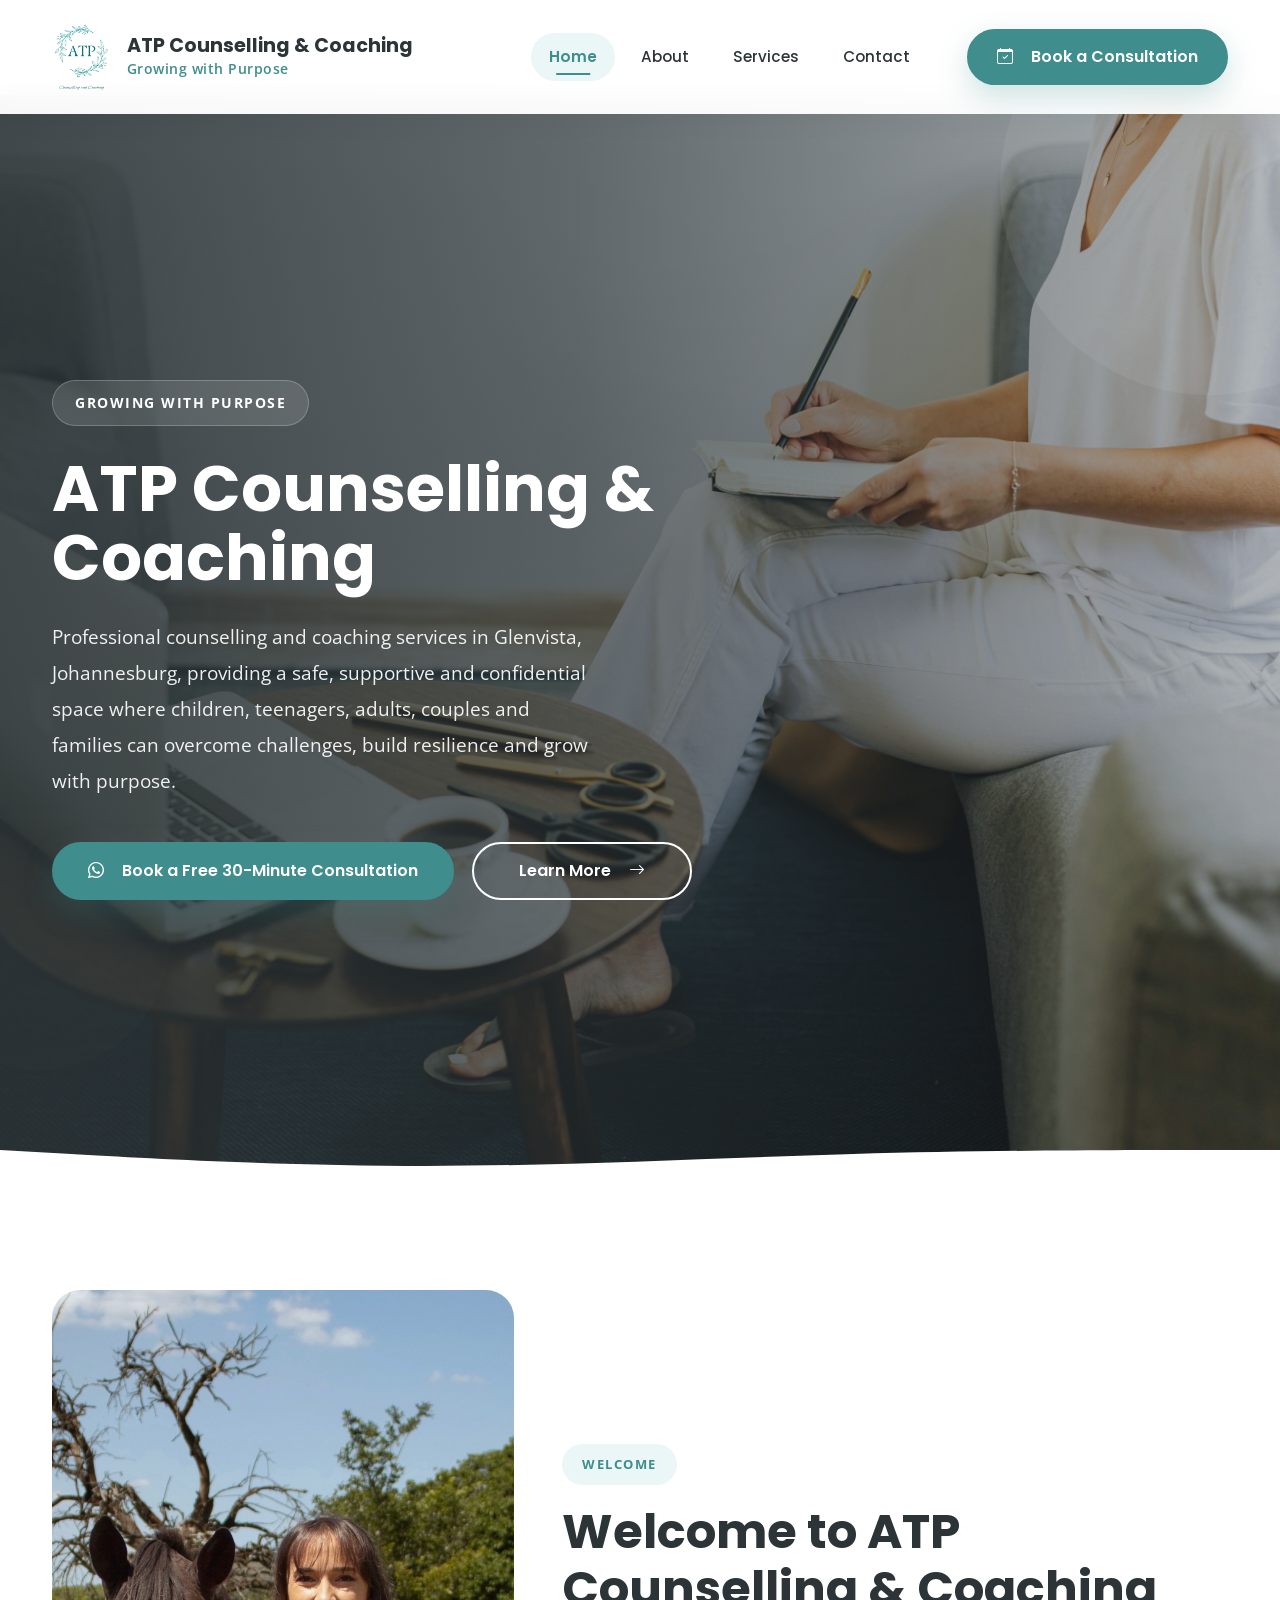
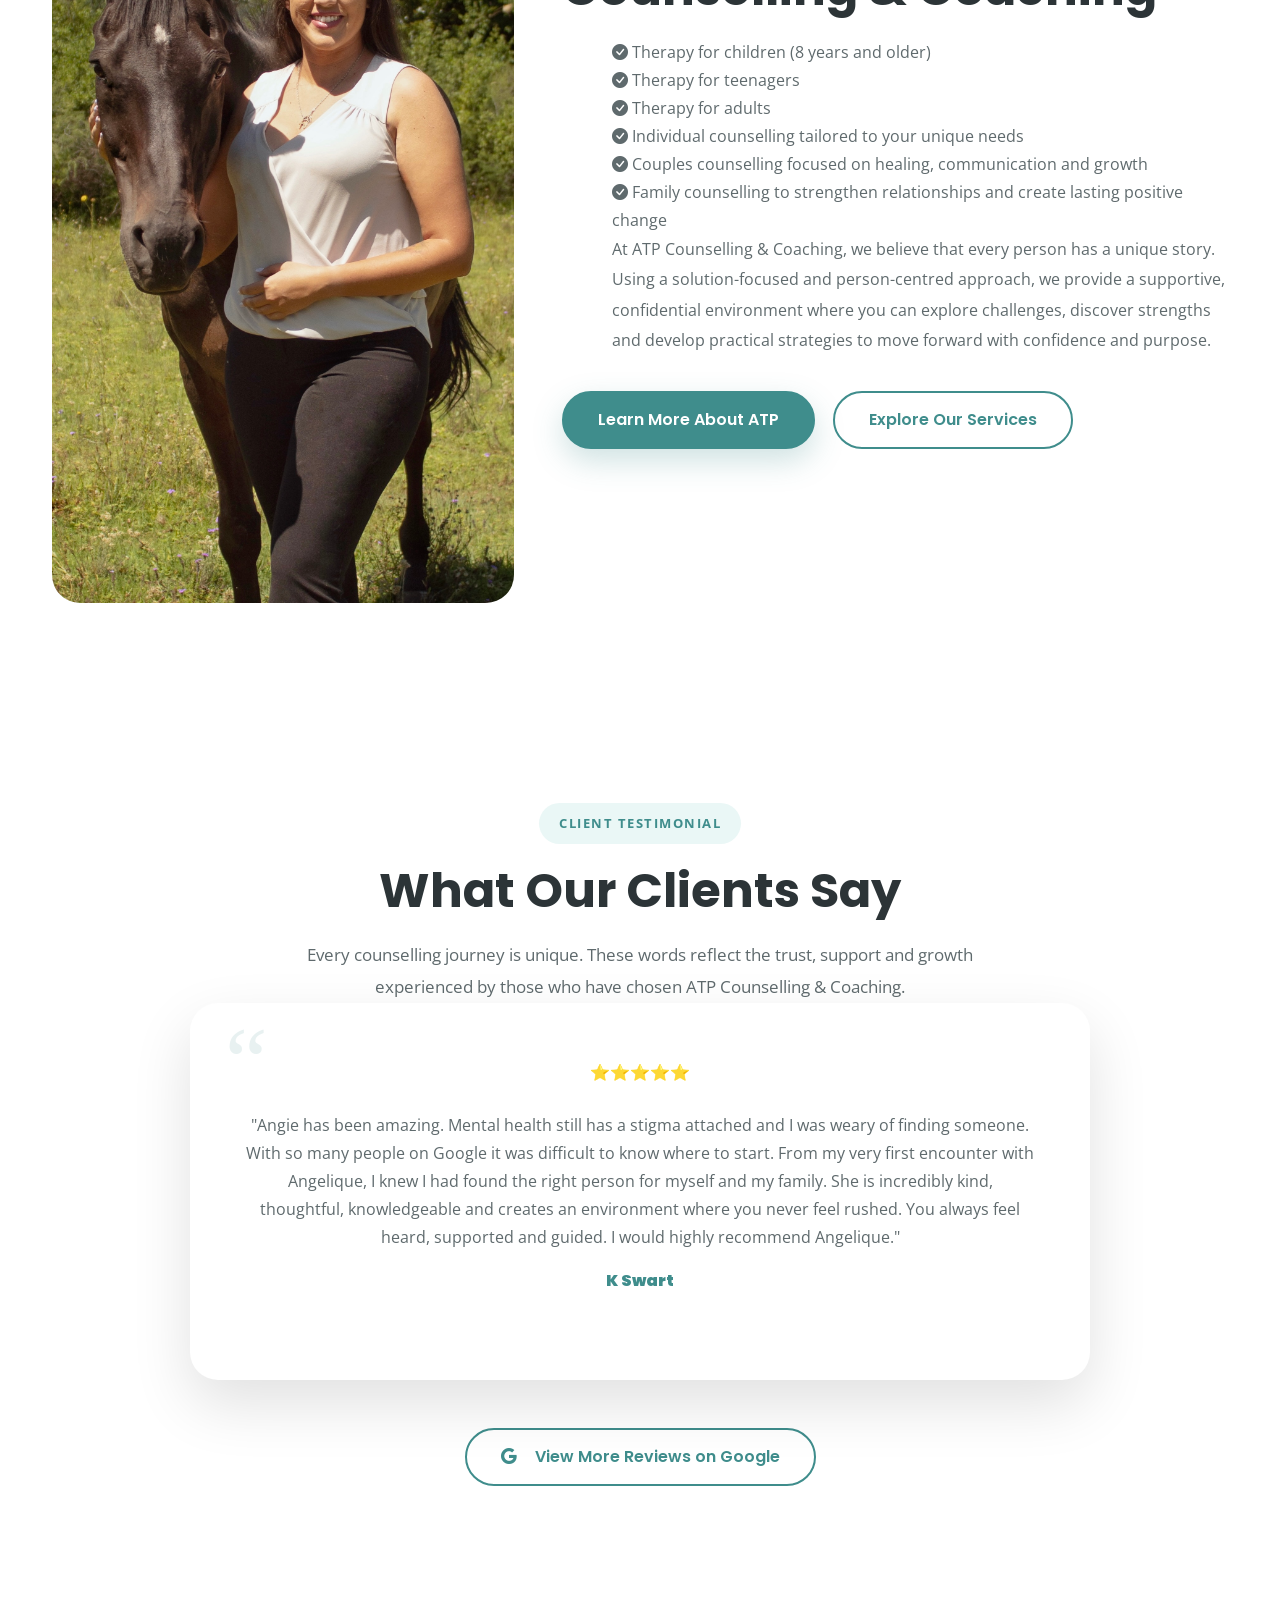
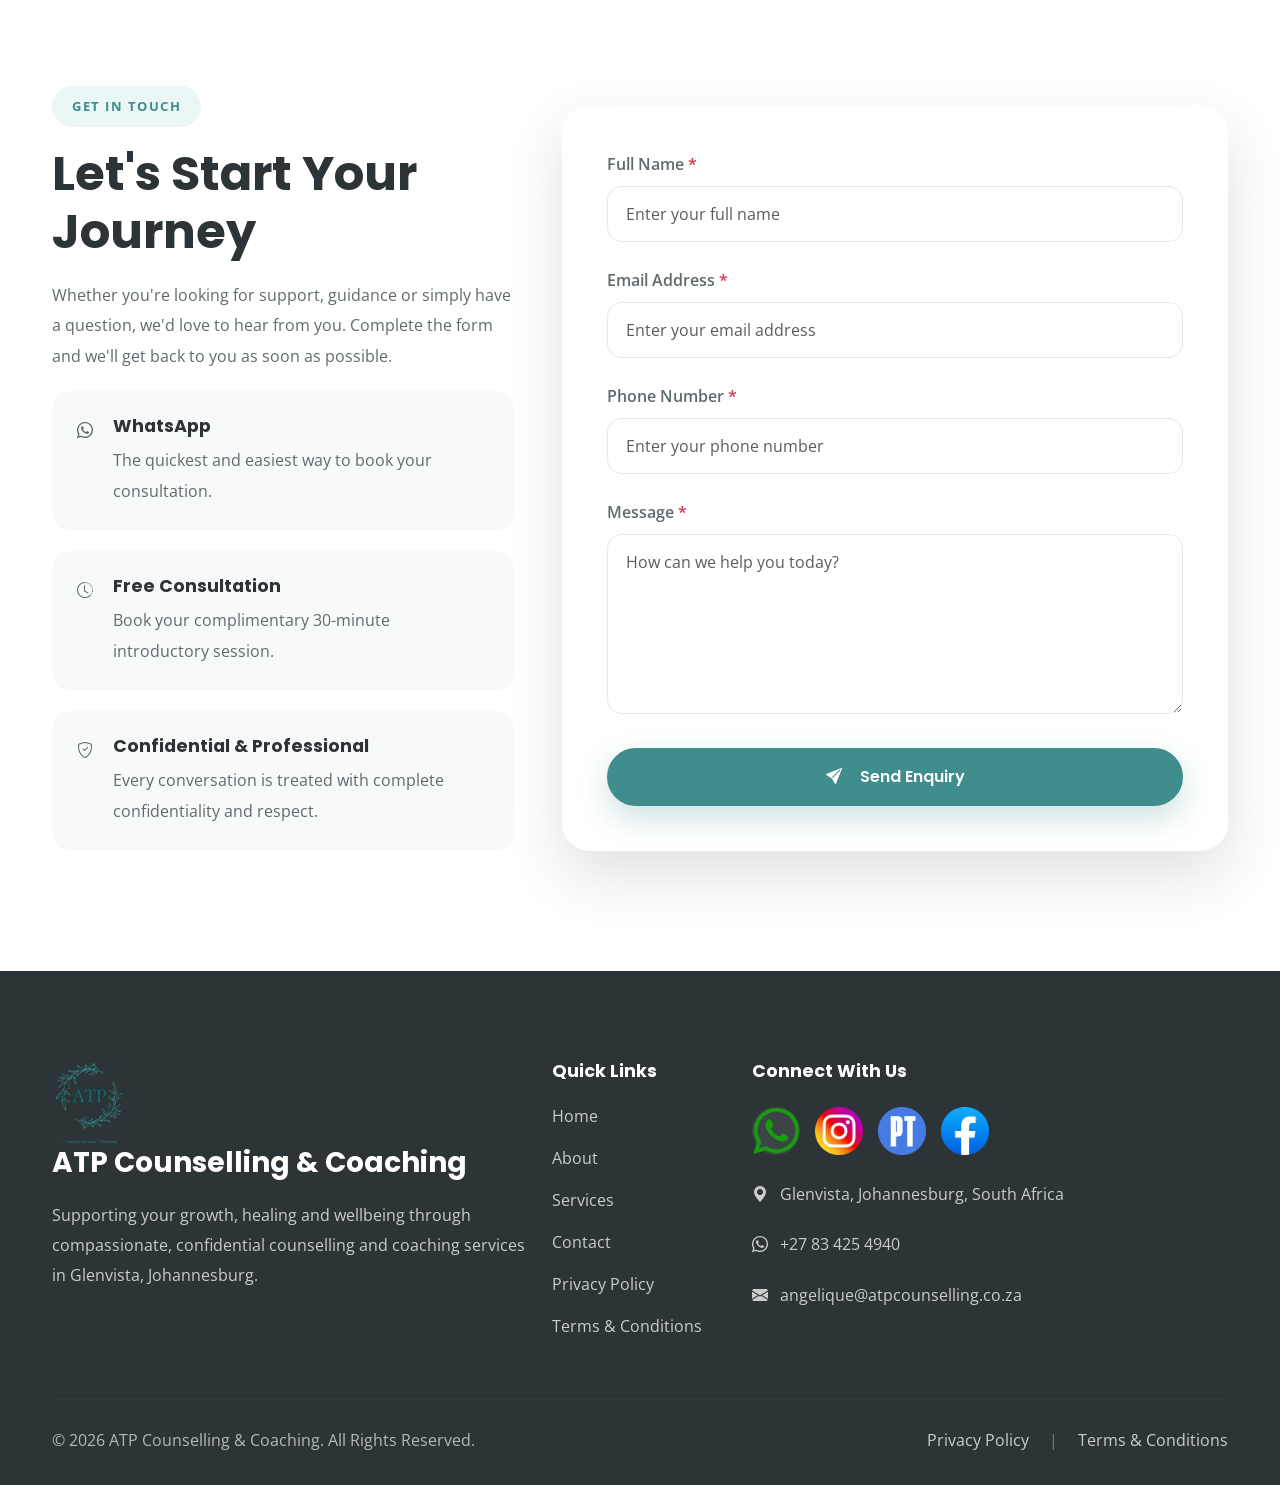
==== index.html @ 6f70588b "Initial commit" ====
<!DOCTYPE html>
<html lang="en">

<head>

    <!-- ======================================================
        META INFORMATION
    ======================================================= -->

    <meta charset="UTF-8">

    <meta name="viewport"
          content="width=device-width, initial-scale=1.0">

    <meta http-equiv="X-UA-Compatible"
          content="IE=edge">

    <title>
        ATP Counselling &amp; Coaching | Professional Counselling in Glenvista, Johannesburg
    </title>

    <!-- ======================================================
        SEO
    ======================================================= -->

    <meta name="description"
          content="ATP Counselling &amp; Coaching provides professional counselling, life coaching and emotional support in Glenvista, Johannesburg. Supporting children, teenagers, adults, couples and families through compassionate, confidential counselling.">

    <meta name="keywords"
          content="Counselling, Coaching, Therapy, Glenvista, Johannesburg, Mental Health, Child Therapy, Teen Therapy, Couples Therapy, Family Therapy">

    <meta name="author"
          content="ATP Counselling &amp; Coaching">

    <meta name="robots"
          content="index, follow">

    <link rel="canonical"
          href="https://atpcounselling.co.za/">

    <meta name="theme-color" content="#2C3437">

    <!-- ======================================================
        OPEN GRAPH
    ======================================================= -->

    <meta property="og:type"
          content="website">

    <meta property="og:title"
          content="ATP Counselling &amp; Coaching">

    <meta property="og:description"
          content="Professional counselling and coaching services in Glenvista, Johannesburg.">

    <meta property="og:url"
          content="https://atpcounselling.co.za/">

    <meta property="og:image"
          content="https://atpcounselling.co.za/images/logo/logo.png">

    <meta property="og:site_name"
          content="ATP Counselling &amp; Coaching">

    <!-- ======================================================
        FAVICONS
    ======================================================= -->

    <link rel="icon"
          type="image/png"
          href="images/logo/logo.png">

    <link rel="apple-touch-icon"
          href="images/logo/logo.png">

    <!-- ======================================================
        GOOGLE FONTS
    ======================================================= -->

    <link rel="preconnect"
          href="https://fonts.googleapis.com">

    <link rel="preconnect"
          href="https://fonts.gstatic.com"
          crossorigin>

    <link href="https://fonts.googleapis.com/css2?family=Poppins:wght@300;400;500;600;700;800&family=Open+Sans:wght@300;400;500;600;700&display=swap"
          rel="stylesheet">

    <!-- ======================================================
        BOOTSTRAP
    ======================================================= -->

    <link href="https://cdn.jsdelivr.net/npm/bootstrap@5.3.7/dist/css/bootstrap.min.css"
          rel="stylesheet">

    <link href="https://cdn.jsdelivr.net/npm/bootstrap-icons@1.11.3/font/bootstrap-icons.css"
          rel="stylesheet">

    <link href="https://cdnjs.cloudflare.com/ajax/libs/font-awesome/6.7.2/css/all.min.css"
            rel="stylesheet">
    <!-- ======================================================
        CUSTOM STYLES
    ======================================================= -->

    <link rel="stylesheet"
          href="css/style.css">

</head>

<body>

    <!-- ======================================================
        SKIP LINK
    ======================================================= -->

    <a href="#main-content"
       class="skip-link">

        Skip to main content

    </a>

    <!-- ======================================================
        HEADER
    ======================================================= -->

    <header>

        <!-- ==================================================
            NAVIGATION
        ================================================== -->

        <nav class="navbar navbar-expand-lg custom-navbar fixed-top">

            <div class="container">

                <!-- Logo -->

                <a class="navbar-brand"
                   href="index.html"
                   aria-label="ATP Counselling & Coaching Home">

                    <img src="images/logo/logo.png"
                         alt="ATP Counselling & Coaching Logo">

                    <div class="brand-text">

                                                <h2>

                            ATP Counselling &amp; Coaching

                        </h2>

                        <span>

                            Growing with Purpose

                        </span>

                    </div>

                </a>

                <!-- Mobile Navigation Toggle -->

                <button class="navbar-toggler"
                        type="button"
                        data-bs-toggle="collapse"
                        data-bs-target="#mainNav"
                        aria-controls="mainNav"
                        aria-expanded="false"
                        aria-label="Toggle navigation">

                    <span class="navbar-toggler-icon"></span>

                </button>

                <!-- Navigation Links -->

                <div class="collapse navbar-collapse"
                     id="mainNav">

                    <ul class="navbar-nav ms-auto align-items-lg-center">

                        <li class="nav-item">

                            <a class="nav-link active"
                               href="index.html"
                               aria-current="page">

                                Home

                            </a>

                        </li>

                        <li class="nav-item">

                            <a class="nav-link"
                               href="about.html">

                                About

                            </a>

                        </li>

                        <li class="nav-item">

                            <a class="nav-link"
                               href="services.html">

                                Services

                            </a>

                        </li>

                        <li class="nav-item">

                            <a class="nav-link"
                               href="contact.html">

                                Contact

                            </a>

                        </li>

                        <li class="nav-item ms-lg-3">

                            <a href="https://wa.me/27834254940?text=Hi%20ATP%20Counselling%20%26%20Coaching,%20I%20would%20like%20to%20book%20a%20consultation."
   target="_blank"
   rel="noopener noreferrer"
   class="btn btn-primary">

                                <i class="bi bi-calendar-check me-2"></i>

                                Book a Consultation

                            </a>

                        </li>

                    </ul>

                </div>

            </div>

        </nav>

    </header>

    <!-- ======================================================
        MAIN CONTENT
    ======================================================= -->

    <main id="main-content">

        <!-- ======================================================
            HERO SECTION
        ======================================================= -->

        <section class="hero">

            <!-- Hero Background Image -->

            <img src="images/hero/personwriting.jpg"
                 alt="Person writing during a counselling session"
                 class="hero-image"
                 loading="eager"
                 fetchpriority="high">

            <!-- Hero Overlay -->

            <div class="hero-overlay"></div>

            <div class="container">

                <div class="row align-items-center min-vh-100">

                    <div class="col-lg-7">

                        <div class="hero-content">

                            <span class="hero-tag">

                                Growing with Purpose

                            </span>

                                                        <h1>

                                ATP Counselling &amp; Coaching

                            </h1>

                            <p>

                                Professional counselling and coaching services
                                in Glenvista, Johannesburg, providing a safe,
                                supportive and confidential space where children,
                                teenagers, adults, couples and families can
                                overcome challenges, build resilience and grow
                                with purpose.

                            </p>

                            <div class="hero-buttons">

                                <a href="https://wa.me/27834254940?text=Hi%20ATP%20Counselling%20%26%20Coaching,%20I%20would%20like%20to%20book%20a%20free%2030-minute%20consultation."
                                   class="btn btn-primary"
                                   target="_blank"
                                   rel="noopener noreferrer">

                                    <i class="bi bi-whatsapp me-2"></i>

                                    Book a Free 30-Minute Consultation

                                </a>

                                <a href="#welcome"
                                   class="btn btn-outline-light">

                                    Learn More

                                    <i class="bi bi-arrow-right ms-2"></i>

                                </a>

                            </div>

                        </div>

                    </div>

                </div>

            </div>

            <!-- Hero Divider -->

            <div class="hero-divider">

                <svg xmlns="http://www.w3.org/2000/svg"
                     viewBox="0 0 1440 120"
                     preserveAspectRatio="none">

                    <path fill="#ffffff"
                          d="M0,64L80,69.3C160,75,320,85,480,85.3C640,85,800,75,960,69.3C1120,64,1280,64,1360,64L1440,64L1440,120L0,120Z">

                    </path>

                </svg>

            </div>

        </section>

        <!-- ======================================================
            WELCOME
        ======================================================= -->

        <section id="welcome"
                 class="welcome-section">

            <div class="container">

                <div class="row align-items-center g-5">

                    <!-- Welcome Image -->

                    <div class="col-lg-5">

                        <div class="welcome-image">

                            <img src="images/about/About1.jpg"
                                 alt="Angelique Torres-Polonia"
                                 class="img-fluid rounded-4"
                                 loading="lazy">

                        </div>

                    </div>

                    <!-- Welcome Content -->

                    <div class="col-lg-7">

                        <span class="section-tag">

                            WELCOME

                        </span>

                        <h2>

                            Welcome to ATP Counselling &amp; Coaching

                        </h2>

                        <div class="welcome-content">

                            <ul class="feature-list">

                                <li>

                                    <i class="bi bi-check-circle-fill"></i>

                                    Therapy for children (8 years and older)

                                </li>

                                <li>

                                    <i class="bi bi-check-circle-fill"></i>

                                                                        Therapy for teenagers

                                </li>

                                <li>

                                    <i class="bi bi-check-circle-fill"></i>

                                    Therapy for adults

                                </li>

                                <li>

                                    <i class="bi bi-check-circle-fill"></i>

                                    Individual counselling tailored to your unique needs

                                </li>

                                <li>

                                    <i class="bi bi-check-circle-fill"></i>

                                    Couples counselling focused on healing, communication and growth

                                </li>

                                <li>

                                    <i class="bi bi-check-circle-fill"></i>

                                    Family counselling to strengthen relationships and create lasting positive change

                                </li>

                            </ul>

                            <p>

                                At ATP Counselling &amp; Coaching, we believe
                                that every person has a unique story. Using a
                                solution-focused and person-centred approach,
                                we provide a supportive, confidential environment
                                where you can explore challenges, discover
                                strengths and develop practical strategies to
                                move forward with confidence and purpose.

                            </p>

                        </div>

                        <div class="welcome-buttons">

                            <a href="about.html"
                               class="btn btn-primary">

                                Learn More About ATP

                            </a>

                            <a href="services.html"
                               class="btn btn-outline-primary">

                                Explore Our Services

                            </a>

                        </div>

                    </div>

                </div>

            </div>

        </section>

        <!-- ======================================================
            TESTIMONIALS
        ======================================================= -->

        <section class="reviews-section">

            <div class="container">

                <div class="section-header text-center">

                    <span class="section-tag">

                        CLIENT TESTIMONIAL

                    </span>

                    <h2>

                        What Our Clients Say

                    </h2>

                    <p class="section-description">

                        Every counselling journey is unique. These words reflect
                        the trust, support and growth experienced by those who
                        have chosen ATP Counselling &amp; Coaching.

                    </p>

                </div>

                <div class="row justify-content-center">

                    <div class="col-lg-10">

                        <div class="review-card">

                            <div class="review-stars"
                                 aria-label="5 out of 5 stars">

                                ⭐⭐⭐⭐⭐

                            </div>

                            <blockquote>

                                "Angie has been amazing. Mental health still has
                                a stigma attached and I was weary of finding
                                someone. With so many people on Google it was
                                difficult to know where to start.

                                From my very first encounter with Angelique, I
                                knew I had found the right person for myself and
                                my family. She is incredibly kind, thoughtful,
                                knowledgeable and creates an environment where
                                you never feel rushed. You always feel heard,
                                supported and guided. I would highly recommend
                                Angelique."

                            </blockquote>

                            <div class="review-author">

                                <strong>K Swart</strong>

                            </div>

                        </div>

                    </div>

                </div>

                                <div class="text-center mt-5">

                    <a href="https://share.google/Uenu4QrjCnogjKQsO"
                       target="_blank"
                       rel="noopener noreferrer"
                       class="btn btn-outline-primary">

                        <i class="bi bi-google me-2"></i>

                        View More Reviews on Google

                    </a>

                </div>

            </div>

        </section>

        <!-- ======================================================
            CONTACT
        ======================================================= -->

        <section class="contact-section">

            <div class="container">

                <div class="row align-items-center g-5">

                    <!-- Contact Information -->

                    <div class="col-lg-5">

                        <div class="contact-info">

                            <span class="section-tag">

                                GET IN TOUCH

                            </span>

                            <h2>

                                Let's Start Your Journey

                            </h2>

                            <p>

                                Whether you're looking for support,
                                guidance or simply have a question,
                                we'd love to hear from you. Complete
                                the form and we'll get back to you as
                                soon as possible.

                            </p>

                            <div class="contact-card">

                                <i class="bi bi-whatsapp"></i>

                                <div>

                                    <h5>

                                        WhatsApp

                                    </h5>

                                    <p>

                                        The quickest and easiest way to
                                        book your consultation.

                                    </p>

                                </div>

                            </div>

                            <div class="contact-card">

                                <i class="bi bi-clock-history"></i>

                                <div>

                                    <h5>

                                        Free Consultation

                                    </h5>

                                    <p>

                                        Book your complimentary
                                        30-minute introductory session.

                                    </p>

                                </div>

                            </div>

                            <div class="contact-card">

                                <i class="bi bi-shield-check"></i>

                                <div>

                                    <h5>

                                        Confidential & Professional

                                    </h5>

                                    <p>

                                        Every conversation is treated
                                        with complete confidentiality
                                        and respect.

                                    </p>

                                </div>

                            </div>

                        </div>

                    </div>

                    <!-- Contact Form -->

                    <div class="col-lg-7">

                        <div class="contact-form-wrapper">

                            <form class="contact-form"
                                  action="https://formsubmit.co/angelique@atpcounselling.co.za"
                                  method="POST">

                                <!-- Hidden Form Settings -->

                                <input type="hidden"
                                       name="_subject"
                                       value="New Website Enquiry">

                                <input type="hidden"
                                       name="_captcha"
                                       value="false">

                                <input type="hidden"
                                       name="_template"
                                       value="table">

                                <input type="hidden"
                                       name="_next"
                                       value="https://atpcounselling.co.za/thank-you.html">

                                <input type="hidden"
                                       name="_autoresponse"
                                       value="Thank you for contacting ATP Counselling &amp; Coaching. Your enquiry has been received successfully. We will be in touch with you shortly.">

                                <!-- Name -->

                                <div class="mb-4">

                                    <label for="name"
                                           class="form-label">

                                        Full Name <span class="text-danger">*</span>

                                    </label>

                                    <input type="text"
                                           class="form-control"
                                           id="name"
                                           name="name"
                                           placeholder="Enter your full name"
                                           autocomplete="name"
                                           required>

                                </div>

                                <!-- Email -->

                                <div class="mb-4">

                                    <label for="email"
                                           class="form-label">

                                        Email Address <span class="text-danger">*</span>

                                    </label>

                                    <input type="email"
                                           class="form-control"
                                           id="email"
                                           name="email"
                                           placeholder="Enter your email address"
                                           autocomplete="email"
                                           required>

                                </div>

                                <!-- Phone -->

                                <div class="mb-4">

                                    <label for="phone"
                                           class="form-label">

                                        Phone Number <span class="text-danger">*</span>

                                    </label>

                                    <input type="tel"
                                           class="form-control"
                                           id="phone"
                                           name="phone"
                                           placeholder="Enter your phone number"
                                           autocomplete="tel"
                                           pattern="^\+?[0-9\s()-]{10,20}$"
                                           required>

                                </div>

                                <!-- Message -->

                                <div class="mb-4">

                                    <label for="message"
                                           class="form-label">

                                        Message <span class="text-danger">*</span>

                                    </label>

                                    <textarea class="form-control"
                                              id="message"
                                              name="message"
                                              rows="6"
                                              placeholder="How can we help you today?"
                                              required></textarea>

                                </div>

                                <button type="submit"
                                        class="btn btn-primary w-100">

                                    <i class="bi bi-send-fill me-2"></i>

                                    Send Enquiry

                                </button>

                            </form>

                        </div>

                    </div>

                </div>

            </div>

        </section>

    </main>

    <!-- ======================================================
        FOOTER
    ======================================================= -->

    <footer class="site-footer">

        <div class="container">

            <div class="row gy-5">

                <!-- Company Information -->

                <div class="col-lg-5">

                    <a href="index.html"
                       class="footer-logo">

                        <img src="images/logo/logo.png"
                             alt="ATP Counselling &amp; Coaching Logo">

                    </a>

                    <h3>

                        ATP Counselling &amp; Coaching

                    </h3>

                    <p>

                        Supporting your growth, healing and wellbeing through
                        compassionate, confidential counselling and coaching
                        services in Glenvista, Johannesburg.

                    </p>

                </div>

                <!-- Quick Links -->

                <div class="col-md-3 col-lg-2">

                    <h5>

                        Quick Links

                    </h5>

                    <ul class="footer-links">

                        <li>

                            <a href="index.html">

                                Home

                            </a>

                        </li>

                        <li>

                            <a href="about.html">

                                About

                            </a>

                        </li>

                        <li>

                            <a href="services.html">

                                Services

                            </a>

                        </li>

                        <li>

                            <a href="contact.html">

                                Contact

                            </a>

                        </li>

                        <li>

                            <a href="privacy.html">

                                Privacy Policy

                            </a>

                        </li>

                        <li>

                            <a href="terms.html">

                                Terms &amp; Conditions

                            </a>

                        </li>

                    </ul>

                </div>

                <!-- Connect -->

                <div class="col-md-4 col-lg-5">

                    <h5>

                        Connect With Us

                    </h5>

                    <div class="footer-social">

                        <a href="https://wa.me/27834254940"
                           target="_blank"
                           rel="noopener noreferrer"
                           aria-label="WhatsApp">

                            <img src="images/social/whatsapp.png"
                                 alt="WhatsApp">

                        </a>

                        <a href="https://www.instagram.com/atp_counselling_and_coaching?igsh=d2todDFxMTQ5eW44"
                           target="_blank"
                           rel="noopener noreferrer"
                           aria-label="Instagram">

                            <img src="images/social/instagram.png"
                                 alt="Instagram">

                        </a>

                                                <a href="https://www.psychologytoday.com/za/counselling/angelique-torres-polonia-glenvista-gt/1306987"
                           target="_blank"
                           rel="noopener noreferrer"
                           aria-label="Psychology Today">

                            <img src="images/social/psychologytoday.png"
                                 alt="Psychology Today">

                        </a>

                        <a href="https://www.facebook.com/profile.php?id=61561358146511"
                           target="_blank"
                           rel="noopener noreferrer"
                           aria-label="Facebook">

                            <img src="images/social/facebook.png"
                                 alt="Facebook">

                        </a>

                    </div>

                    <div class="footer-contact mt-4">

                        <p>

                            <i class="bi bi-geo-alt-fill me-2"></i>

                            Glenvista, Johannesburg, South Africa

                        </p>

                        <p>

                            <i class="bi bi-whatsapp me-2"></i>

                            <a href="https://wa.me/27834254940"
                               target="_blank"
                               rel="noopener noreferrer">

                                +27 83 425 4940

                            </a>

                        </p>

                        <p>

                            <i class="bi bi-envelope-fill me-2"></i>

                            <a href="mailto:angelique@atpcounselling.co.za">

                                angelique@atpcounselling.co.za

                            </a>

                        </p>

                    </div>

                </div>

            </div>

            <hr>

            <div class="footer-bottom d-lg-flex justify-content-between align-items-center">

                <p class="mb-2 mb-lg-0">

                    &copy; 2026 ATP Counselling &amp; Coaching. All Rights Reserved.

                </p>

                <div class="footer-legal">

                    <a href="privacy.html">

                        Privacy Policy

                    </a>

                    <span class="mx-2">|</span>

                    <a href="terms.html">

                        Terms &amp; Conditions

                    </a>

                </div>

            </div>

        </div>

    </footer>

    <!-- ======================================================
        JAVASCRIPT
    ======================================================= -->

    <script src="https://cdn.jsdelivr.net/npm/bootstrap@5.3.7/dist/js/bootstrap.bundle.min.js"></script>

    <script src="js/script.js"></script>

</body>

</html>
---- css/style.css ----
/*======================================================================
    ATP COUNSELLING & COACHING
    PRODUCTION STYLESHEET
    VERSION 3.0
    GLOBAL FOUNDATION
======================================================================*/


/*======================================================================
    1. RESET
======================================================================*/

*,
*::before,
*::after {
    margin: 0;
    padding: 0;
    box-sizing: border-box;
}

html {
    scroll-behavior: smooth;
}

body {
    font-family: "Open Sans", sans-serif;
    font-size: 16px;
    font-weight: 400;
    line-height: 1.75;
    color: var(--text);
    background-color: var(--white);
    overflow-x: hidden;
    padding-top: 95px;
    text-rendering: optimizeLegibility;
    -webkit-font-smoothing: antialiased;
    -moz-osx-font-smoothing: grayscale;
}

img,
picture {
    display: block;
    max-width: 100%;
    height: auto;
}

svg {
    display: block;
    max-width: 100%;
}

a {
    color: inherit;
    text-decoration: none;
    transition: all var(--transition);
}

ul,
ol {
    margin: 0;
    padding: 0;
    list-style: none;
}

button,
input,
textarea,
select {
    font: inherit;
}

section {
    position: relative;
    padding: 100px 0;
}

.container {
    max-width: 1200px;
}


/*======================================================================
    2. ROOT VARIABLES
======================================================================*/

:root {

    /* Brand Colours */

    --primary: #3F8D8C;
    --primary-dark: #2E6B69;
    --primary-light: #EAF7F6;

    --secondary: #79B8B5;

    /* Neutral Colours */

    --dark: #2C3437;
    --text: #5F6A6D;
    --grey: #6C757D;

    --light: #F8FAFA;
    --white: #FFFFFF;

    /* Borders */

    --border: #E3E8EA;

    /* Border Radius */

    --radius-sm: 10px;
    --radius-md: 18px;
    --radius-lg: 28px;
    --radius-xl: 36px;
    --radius-pill: 999px;

    /* Shadows */

    --shadow-sm: 0 8px 24px rgba(0, 0, 0, .08);
    --shadow-md: 0 15px 40px rgba(0, 0, 0, .10);
    --shadow-lg: 0 24px 60px rgba(0, 0, 0, .12);

    /* Animation */

    --transition: .35s ease;
}


/*======================================================================
    3. TYPOGRAPHY
======================================================================*/

h1,
h2,
h3,
h4,
h5,
h6 {
    margin-bottom: 20px;
    font-family: "Poppins", sans-serif;
    font-weight: 700;
    line-height: 1.2;
    color: var(--dark);
}

h1 {
    font-size: clamp(3rem, 5vw, 4.8rem);
}

h2 {
    font-size: clamp(2rem, 4vw, 3rem);
}

h3 {
    font-size: 1.75rem;
}

h4 {
    font-size: 1.35rem;
}

h5 {
    font-size: 1.1rem;
}

p {
    margin-bottom: 20px;
    color: var(--text);
    line-height: 1.9;
}

.lead {
    font-size: 1.15rem;
    line-height: 2;
    color: var(--dark);
}

.section-tag {

    display: inline-flex;
    align-items: center;
    justify-content: center;

    padding: 9px 20px;

    background: var(--primary-light);

    color: var(--primary);

    border-radius: var(--radius-pill);

    font-size: .82rem;
    font-weight: 700;

    letter-spacing: 1.5px;
    text-transform: uppercase;

    margin-bottom: 18px;
}

.section-heading {
    margin-bottom: 70px;
}

.section-heading h2 {
    margin-bottom: 25px;
}

.section-heading p {
    max-width: 720px;
    margin: 0 auto;
}


/*======================================================================
    4. GLOBAL UTILITIES
======================================================================*/

.bg-light {
    background: var(--light) !important;
}

.bg-primary-soft {
    background: var(--primary-light);
}

.text-primary {
    color: var(--primary) !important;
}

.text-white {
    color: var(--white) !important;
}

.rounded-image {
    overflow: hidden;
    border-radius: var(--radius-lg);
}

.rounded-xl {
    border-radius: var(--radius-xl);
}

.shadow-sm {
    box-shadow: var(--shadow-sm) !important;
}

.shadow-lg {
    box-shadow: var(--shadow-lg) !important;
}

.card {
    border: none;
    border-radius: var(--radius-lg);
    box-shadow: var(--shadow-sm);
}

.object-cover {
    object-fit: cover;
}

.overflow-hidden {
    overflow: hidden;
}

.w-100 {
    width: 100%;
}

.h-100 {
    height: 100%;
}


/*======================================================================
    5. BUTTONS
======================================================================*/

.btn {

    display: inline-flex;
    align-items: center;
    justify-content: center;

    gap: 10px;

    min-height: 56px;

    padding: 15px 34px;

    border: none;
    border-radius: var(--radius-pill);

    font-family: "Poppins", sans-serif;
    font-weight: 600;

    cursor: pointer;
    transition: all var(--transition);
}

.btn:hover {
    transform: translateY(-3px);
}

.btn-primary,
.btn-primary-custom {

    background: var(--primary);
    border: 2px solid var(--primary);

    color: var(--white);

    box-shadow: 0 12px 30px rgba(63, 141, 140, .25);
}

.btn-primary:hover,
.btn-primary-custom:hover {

    background: var(--primary-dark);
    border-color: var(--primary-dark);

    color: var(--white);

    box-shadow: 0 18px 40px rgba(63, 141, 140, .35);
}

.btn-outline-primary {

    background: transparent;
    border: 2px solid var(--primary);

    color: var(--primary);
}

.btn-outline-primary:hover {

    background: var(--primary);
    color: var(--white);
}

.btn-outline-light,
.btn-secondary-custom {

    background: transparent;
    border: 2px solid var(--white);

    color: var(--white);
}

.btn-outline-light:hover,
.btn-secondary-custom:hover {

    background: var(--white);
    color: var(--dark);
}


/*======================================================================
    6. ACCESSIBILITY
======================================================================*/

.skip-link {

    position: absolute;

    left: -9999px;
    top: auto;

    width: 1px;
    height: 1px;

    overflow: hidden;
}

.skip-link:focus {

    left: 20px;
    top: 20px;

    width: auto;
    height: auto;

    padding: 14px 22px;

    background: var(--white);
    color: var(--dark);

    border-radius: var(--radius-md);
    box-shadow: var(--shadow-md);

    z-index: 99999;
}


/*======================================================================
    7. TOP BAR
======================================================================*/

.top-bar {

    padding: 10px 0;

    background: var(--dark);
    color: var(--white);

    font-size: .9rem;
}

.top-bar .container {

    display: flex;
    align-items: center;
    justify-content: space-between;

    gap: 20px;
}

.top-bar-left,
.top-bar-right {

    display: flex;
    align-items: center;

    gap: 22px;
}

.top-bar a {
    color: rgba(255, 255, 255, .90);
}

.top-bar a:hover {
    color: var(--white);
}

.top-bar i {
    margin-right: 8px;
    color: var(--primary);
}


/*======================================================================
    8. HEADER
======================================================================*/

.custom-navbar {

    padding: 18px 0;

    background: rgba(255, 255, 255, .96);

    backdrop-filter: blur(12px);
    -webkit-backdrop-filter: blur(12px);

    box-shadow: 0 5px 25px rgba(0, 0, 0, .05);

    transition: all var(--transition);

    z-index: 999;
}

.custom-navbar.scrolled {

    padding: 12px 0;

    box-shadow: 0 12px 35px rgba(0, 0, 0, .08);
}


/*======================================================================
    LOGO
======================================================================*/

.navbar-brand {

    display: flex;
    align-items: center;

    gap: 16px;
}

.navbar-brand img {

    width: auto;
    height: 68px;
}

.brand-text {

    display: flex;
    flex-direction: column;
    justify-content: center;
}

.brand-text h2 {

    margin: 0;

    font-size: 1.2rem;
    font-weight: 700;
    line-height: 1.2;
}

.brand-text span {

    color: var(--primary);

    font-size: .85rem;
    font-weight: 600;

    letter-spacing: .5px;
}

/*======================================================================
    NAVIGATION
======================================================================*/

.navbar-nav {
    gap: 8px;
}

.nav-item {
    display: flex;
    align-items: center;
}

.nav-link {

    position: relative;

    padding: 11px 18px !important;

    border-radius: var(--radius-pill);

    font-family: "Poppins", sans-serif;
    font-size: .95rem;
    font-weight: 500;

    color: var(--dark) !important;

    transition: all var(--transition);
}

.nav-link:hover {

    background: var(--primary-light);

    color: var(--primary) !important;
}

.nav-link.active {

    background: var(--primary-light);

    color: var(--primary) !important;

    font-weight: 600;
}

.nav-link::after {

    content: "";

    position: absolute;

    left: 50%;
    bottom: 6px;

    width: 0;
    height: 2px;

    background: var(--primary);

    transform: translateX(-50%);

    transition: width var(--transition);
}

.nav-link:hover::after,
.nav-link.active::after {
    width: 40%;
}


/*======================================================================
    HEADER BUTTON
======================================================================*/

.navbar .btn {

    margin-left: 15px;

    min-width: 180px;

    padding: 14px 28px;

    white-space: nowrap;
}


/*======================================================================
    MOBILE TOGGLER
======================================================================*/

.navbar-toggler {

    padding: 8px;

    border: none;

    box-shadow: none !important;
}

.navbar-toggler:focus {
    box-shadow: none;
}

.navbar-toggler-icon {
    width: 1.6rem;
    height: 1.6rem;
}


/*======================================================================
    MOBILE NAVIGATION
======================================================================*/

.navbar-collapse {
    transition: all .35s ease;
}


/*======================================================================
    TABLET RESPONSIVE
======================================================================*/

@media (max-width: 991px) {

    .top-bar {
        display: none;
    }

    .custom-navbar {
        padding: 15px 0;
    }

    .brand-text {
        display: none;
    }

    .navbar-brand img {
        height: 58px;
    }

    .navbar-collapse {

        margin-top: 20px;

        padding: 28px;

        background: var(--white);

        border-radius: var(--radius-lg);

        box-shadow: var(--shadow-lg);
    }

    .navbar-nav {

        gap: 14px;

        align-items: stretch !important;
    }

    .nav-item {
        width: 100%;
    }

    .nav-link {

        padding: 14px 18px !important;

        text-align: center;

        border-radius: 14px;
    }

    .nav-link::after {
        display: none;
    }

    .navbar .btn {

        width: 100%;

        margin: 18px 0 0;
    }

}


/*======================================================================
    MOBILE RESPONSIVE
======================================================================*/

@media (max-width: 576px) {

    .custom-navbar {
        padding: 12px 0;
    }

    .navbar-brand img {
        height: 50px;
    }

}


/*======================================================================
    9. HOME HERO
======================================================================*/

.hero {

    position: relative;

    display: flex;
    align-items: center;

    min-height: 100vh;

    overflow: hidden;

    background: var(--dark);
}


/*======================================================================
    HERO BACKGROUND IMAGE
======================================================================*/

.hero-image {

    position: absolute;
    inset: 0;

    width: 100%;
    height: 100%;

    object-fit: cover;
    object-position: center;

    z-index: 1;
}


/*======================================================================
    HERO OVERLAY
======================================================================*/

.hero-overlay {

    position: absolute;
    inset: 0;

    background: linear-gradient(
        90deg,
        rgba(44, 52, 55, .88) 0%,
        rgba(44, 52, 55, .68) 45%,
        rgba(44, 52, 55, .28) 100%
    );

    z-index: 2;
}


/*======================================================================
    HERO DECORATIVE SHAPES
======================================================================*/

.hero::before {

    content: "";

    position: absolute;

    left: -90px;
    bottom: 120px;

    width: 260px;
    height: 260px;

    border-radius: 50%;

    background: rgba(255,255,255,.05);

    z-index: 2;
}

.hero::after {

    content: "";

    position: absolute;

    right: -140px;
    top: -120px;

    width: 420px;
    height: 420px;

    border-radius: 50%;

    background: rgba(255,255,255,.06);

    z-index: 2;
}


/*======================================================================
    HERO LAYOUT
======================================================================*/

.hero .container {

    position: relative;

    z-index: 3;
}

.hero .row {

    min-height: 88vh;

    align-items: center;
}

/*======================================================================
    HERO CONTENT
======================================================================*/

.hero-content {

    max-width: 660px;

    color: var(--white);
}

.hero-tag {

    display: inline-flex;
    align-items: center;
    justify-content: center;

    padding: 10px 22px;
    margin-bottom: 28px;

    border: 1px solid rgba(255, 255, 255, .22);
    border-radius: var(--radius-pill);

    background: rgba(255, 255, 255, .12);

    backdrop-filter: blur(8px);
    -webkit-backdrop-filter: blur(8px);

    color: var(--white);

    font-size: .85rem;
    font-weight: 700;

    letter-spacing: 1.5px;
    text-transform: uppercase;
}

.hero-content h1 {

    margin-bottom: 28px;

    color: var(--white);

    line-height: 1.08;
}

.hero-content p {

    max-width: 540px;

    margin-bottom: 42px;

    color: rgba(255, 255, 255, .92);

    font-size: 1.18rem;
    line-height: 1.9;
}


/*======================================================================
    HERO BUTTONS
======================================================================*/

.hero-buttons {

    display: flex;
    flex-wrap: wrap;

    gap: 18px;
}

.hero-buttons .btn {
    min-width: 220px;
}


/*======================================================================
    HERO SVG DIVIDER
======================================================================*/

.hero-divider {

    position: absolute;

    left: 0;
    bottom: -2px;

    width: 100%;

    line-height: 0;

    z-index: 4;
}

.hero-divider svg {

    display: block;

    width: 100%;
    height: 90px;
}


/*======================================================================
    HERO ANIMATIONS
======================================================================*/

.hero-tag {
    animation: fadeUp .5s ease forwards;
}

.hero-content h1 {
    animation: fadeUp .8s ease forwards;
}

.hero-content p {
    animation: fadeUp 1s ease forwards;
}

.hero-buttons {
    animation: fadeUp 1.2s ease forwards;
}


/*======================================================================
    HERO RESPONSIVE
======================================================================*/

@media (max-width: 991px) {

    .hero {

        min-height: 90vh;

        text-align: center;
    }

    .hero .row {

        min-height: 90vh;

        justify-content: center;
    }

    .hero-content {
        margin: auto;
    }

    .hero-content p {

        margin-left: auto;
        margin-right: auto;
    }

    .hero-buttons {
        justify-content: center;
    }

    .hero-buttons .btn {

        width: 100%;
        max-width: 340px;
    }

    .hero-divider svg {
        height: 60px;
    }

}


@media (max-width: 768px) {

    .hero {
        min-height: 85vh;
    }

    .hero-tag {

        padding: 9px 18px;

        font-size: .8rem;
    }

    .hero-content p {
        font-size: 1.05rem;
    }

}


@media (max-width: 576px) {

    .hero {
        min-height: 80vh;
    }

    .hero-content h1 {
        font-size: 2.4rem;
    }

    .hero-content p {

        font-size: 1rem;
        line-height: 1.8;
    }

    .hero-buttons {
        gap: 14px;
    }

    .hero-buttons .btn {

        width: 100%;
        max-width: none;
    }

    .hero-divider svg {
        height: 45px;
    }

}


/*======================================================================
    10. WELCOME SECTION
======================================================================*/

.welcome-section {
    background: var(--white);
}

.welcome-image {

    position: relative;

    overflow: hidden;

    border-radius: var(--radius-lg);
}

.welcome-image img {

    width: 100%;
    height: 100%;

    object-fit: cover;

    border-radius: inherit;

    box-shadow: var(--shadow-lg);

    transition: transform .6s ease;
}

.welcome-image:hover img {
    transform: scale(1.04);
}

.welcome-content {
    padding-left: 50px;
}

.welcome-content h2 {
    margin-bottom: 25px;
}

.welcome-content p {
    margin-bottom: 20px;
}

.welcome-list {
    margin: 35px 0;
}

.welcome-list li {

    display: flex;
    align-items: flex-start;

    gap: 15px;

    margin-bottom: 18px;

    color: var(--dark);

    line-height: 1.7;
}

.welcome-list i {

    margin-top: 4px;

    color: var(--primary);

    font-size: 1.1rem;
}

.welcome-buttons {

    display: flex;
    flex-wrap: wrap;

    gap: 18px;

    margin-top: 35px;
}

.welcome-buttons .btn {
    min-width: 220px;
}


/*======================================================================
    11. REVIEWS
======================================================================*/

.reviews {
    background: var(--light);
}

.review-card {

    position: relative;

    max-width: 900px;

    margin: auto;

    padding: 55px;

    background: var(--white);

    border-radius: var(--radius-lg);

    text-align: center;

    box-shadow: var(--shadow-lg);

    transition: all var(--transition);
}

.review-card:hover {
    transform: translateY(-8px);
}

.review-card::before {

    content: "“";

    position: absolute;

    left: 35px;
    top: 10px;

    color: rgba(63, 141, 140, .12);

    font-family: Georgia, serif;
    font-size: 6rem;
    line-height: 1;
}

.review-stars {

    display: flex;
    justify-content: center;

    gap: 6px;

    margin-bottom: 25px;
}

.review-stars i {
    color: #F4B400;
}

.review-text {

    margin-bottom: 35px;

    color: var(--dark);

    font-size: 1.15rem;
    font-style: italic;
    line-height: 1.9;
}

.review-author {

    margin-bottom: 30px;

    color: var(--primary);

    font-family: "Poppins", sans-serif;
    font-weight: 700;
}

/*======================================================================
    12. CONTACT SECTION
======================================================================*/

.contact-section {
    background: var(--white);
}

.contact-info {
    height: 100%;
}

/*======================================================================
    POLICY CARD (Privacy / Terms content)
======================================================================*/

.policy-card {

    padding: 40px;

    background: var(--light);

    border-radius: var(--radius-md);

    box-shadow: var(--shadow-sm);
}

.policy-card .section-tag {
    margin-bottom: 15px;
}

.policy-card h2 {
    margin-bottom: 20px;
}

.policy-card p {
    margin-bottom: 20px;
    color: var(--text);
    line-height: 1.9;
}

.policy-card p:last-child {
    margin-bottom: 0;
}

@media (max-width: 576px) {
    .policy-card {
        padding: 30px 25px;
    }
}

.contact-card {

    display: flex;
    align-items: flex-start;

    gap: 20px;

    margin-bottom: 20px;
    padding: 25px;

    background: var(--light);

    border-radius: var(--radius-md);

    transition: all var(--transition);
}

.contact-card:hover {

    transform: translateY(-5px);

    box-shadow: var(--shadow-sm);
}

.contact-icon {

    display: flex;
    align-items: center;
    justify-content: center;

    flex-shrink: 0;

    width: 60px;
    height: 60px;

    border-radius: 50%;

    background: var(--primary);

    color: var(--white);

    font-size: 1.3rem;
}

.contact-card h5 {
    margin-bottom: 8px;
}

.contact-card p {
    margin: 0;
}

.contact-card a {
    color: var(--text);
}

.contact-card a:hover {
    color: var(--primary);
}

.contact-details-section{
    padding-top: 30px;
}

.contact-hero + .section-padding{
    padding-bottom: 40px;
}

.contact-hero + .section-padding .section-heading{
    margin-bottom: 20px;
}

.contact-hero + .section-padding .section-description{
    margin-bottom: 0;
}

.contact-details-section .section-heading{
    margin-bottom: 20px;
}

.location-card{
    display: flex;
    flex-direction: column;
    height: 100%;
    padding: 40px 35px;
    background: var(--white);
    border-radius: var(--radius-lg);
    box-shadow: var(--shadow-sm);
    text-align: center;
}

.location-card h4{
    min-height: 60px;
    display: flex;
    align-items: center;
    justify-content: center;
    margin-bottom: 20px;
}

.location-card p{
    flex-grow: 1;
    margin-bottom: 30px;
}

.location-card .btn{
    margin-top: auto;
    align-self: center;
}


/*======================================================================
    CONTACT FORM
======================================================================*/

.contact-form {

    padding: 45px;

    background: var(--white);

    border-radius: var(--radius-lg);

    box-shadow: var(--shadow-lg);
}

.contact-form .form-label {

    margin-bottom: 8px;

    font-weight: 600;
}

.contact-form .form-control {

    min-height: 56px;

    padding: 15px 18px;

    border: 1px solid var(--border);
    border-radius: 14px;

    box-shadow: none;

    transition: all var(--transition);
}

.contact-form textarea.form-control {

    min-height: 180px;

    resize: vertical;
}

.contact-form .form-control:focus {

    border-color: var(--primary);

    box-shadow: 0 0 0 .2rem rgba(63, 141, 140, .15);
}

.contact-form .btn {

    width: 100%;

    margin-top: 10px;
}


/*======================================================================
    13. FOOTER
======================================================================*/

.site-footer {

    padding: 90px 0 30px;

    background: var(--dark);

    color: rgba(255,255,255,.82);
}

.footer-logo img {
    height: 85px;
}

.site-footer h3,
.site-footer h4,
.site-footer h5 {
    color: var(--white);
}

.site-footer p {
    color: rgba(255,255,255,.75);
}


/*======================================================================
    FOOTER LINKS
======================================================================*/

.footer-links li {
    margin-bottom: 14px;
}

.footer-links a {

    color: rgba(255,255,255,.75);

    transition: all var(--transition);
}

.footer-links a:hover {

    padding-left: 8px;

    color: var(--white);
}


/*======================================================================
    SOCIAL LINKS
======================================================================*/

.footer-social {

    display: flex;

    gap: 15px;

    margin-top: 25px;
}

.footer-social a {

    display: flex;
    align-items: center;
    justify-content: center;

    width: 48px;
    height: 48px;

    border-radius: 50%;

    background: rgba(255,255,255,.08);

    transition: all var(--transition);
}

.footer-social a:hover {

    background: var(--primary);

    transform: translateY(-4px);
}


/*======================================================================
    FOOTER BOTTOM
======================================================================*/

.site-footer hr {

    margin: 45px 0 25px;

    border-color: rgba(255,255,255,.12);
}

.footer-bottom {
    text-align: center;
}

.footer-bottom p {

    margin: 0;

    color: rgba(255,255,255,.65);
}


/*======================================================================
    HOME PAGE RESPONSIVE
======================================================================*/

@media (max-width: 991px) {

    .welcome-content {

        padding-left: 0;
        margin-top: 50px;

        text-align: center;
    }

    .welcome-buttons {
        justify-content: center;
    }

    .review-card {
        padding: 45px 35px;
    }

    .contact-info {
        margin-bottom: 50px;
    }

    .contact-form {
        padding: 35px;
    }

    .site-footer {
        text-align: center;
    }

    .footer-social {
        justify-content: center;
    }

}


@media (max-width: 768px) {

    .welcome-list li {

        justify-content: center;

        text-align: left;
    }

    .welcome-buttons .btn {
        width: 100%;
    }

    .review-card {
        padding: 35px 25px;
    }

    .review-card::before {

        left: 20px;

        font-size: 4.5rem;
    }

    .review-text {
        font-size: 1rem;
    }

    .contact-card {

        flex-direction: column;
        align-items: center;

        text-align: center;
    }

    .contact-form {
        padding: 30px 25px;
    }

}


@media (max-width: 576px) {

    .review-card {
        padding: 30px 20px;
    }

    .contact-form {
        padding: 25px 20px;
    }

    .contact-icon {

        width: 55px;
        height: 55px;

        font-size: 1.2rem;
    }

    .footer-social {
        gap: 12px;
    }

    .footer-social a {

        width: 44px;
        height: 44px;
    }
}


/*======================================================================
    14. ABOUT PAGE
======================================================================*/

/*======================================================================
    ABOUT HERO
======================================================================*/

.about-hero{
    min-height:75vh;
}

.about-hero .hero-image{
    object-position:center 20%;
}

.about-hero .hero-overlay{
    background:linear-gradient(
        90deg,
        rgba(44,52,55,.88) 0%,
        rgba(44,52,55,.72) 45%,
        rgba(44,52,55,.35) 100%
    );
}

.about-hero .hero-content{
    max-width:700px;
}

.about-hero .hero-content p{
    max-width:620px;
    font-size:1.15rem;
}

.about-hero .btn{
    min-width:220px;
}


/*======================================================================
    ABOUT SECTION
======================================================================*/

.about-section{

    position:relative;

    overflow:hidden;

    background:var(--white);

}

.about-section::before{

    content:"";

    position:absolute;

    top:-180px;

    right:-180px;

    width:380px;

    height:380px;

    border-radius:50%;

    background:rgba(63,141,140,.03);

}

.about-section::after{

    content:"";

    position:absolute;

    bottom:-150px;

    left:-150px;

    width:320px;

    height:320px;

    border-radius:50%;

    background:rgba(63,141,140,.04);

}

.about-section .container{

    position:relative;

    z-index:2;

}

.about-section .row{

    align-items:flex-start;

}


/*======================================================================
    IMAGE
======================================================================*/

.about-image{

    position:relative;

    overflow:hidden;

    border-radius:var(--radius-lg);

}

.about-image img{

    width:100%;

    min-height:900px;

    object-fit:cover;

    border-radius:inherit;

    box-shadow:var(--shadow-lg);

    transition:transform .6s ease;

}

.about-image::after{

    content:"";

    position:absolute;

    inset:15px;

    border:2px solid rgba(255,255,255,.25);

    border-radius:inherit;

    pointer-events:none;

}

.about-image:hover img{

    transform:scale(1.04);

}


/*======================================================================
    CONTENT
======================================================================*/

.about-content{

    position:relative;

}

.about-content::before{

    content:"";

    position:absolute;

    left:-30px;

    top:25px;

    width:4px;

    height:120px;

    background:linear-gradient(
        to bottom,
        var(--primary),
        transparent
    );

    border-radius:20px;

}


/*======================================================================
    BIOGRAPHY CARD
======================================================================*/

.about-biography{

    display:flex;

    flex-direction:column;

    justify-content:center;

    height:100%;

    padding:55px;

    background:#fff;

    border-left:6px solid var(--primary);

    border-radius:var(--radius-lg);

    box-shadow:var(--shadow-lg);

}

.about-biography p{

    margin-bottom:28px;

    line-height:2;

    color:var(--dark);

}

.about-biography p:last-child{

    margin-bottom:0;

}


/*======================================================================
    ABOUT CARDS
======================================================================*/

.about-card{

    position:relative;

    overflow:hidden;

    padding:24px;

    margin-bottom:8px;

    border-radius:var(--radius-md);

    background:#fff;

    box-shadow:var(--shadow-sm);

    transition:all var(--transition);

}

.about-card::before{

    content:"";

    position:absolute;

    inset:0;

    width:0;

    background:rgba(63,141,140,.04);

    transition:width .35s ease;

}

.about-card:hover{

    transform:translateY(-5px);

}

.about-card:hover::before{

    width:100%;

}

.about-card>*{

    position:relative;

    z-index:2;

}

.about-card i{

    color:var(--primary);

    margin-right:10px;

}

.about-card strong{

    color:var(--primary);

}

.about-card p{

    margin:0;

    color:var(--dark);

    line-height:1.9;

}


/*======================================================================
    MISSION SECTION
======================================================================*/

.mission-section{

    position:relative;

    overflow:hidden;

    background:var(--primary-light);

}

.mission-section::before{

    content:"";

    position:absolute;

    top:-120px;

    right:-120px;

    width:320px;

    height:320px;

    border-radius:50%;

    background:rgba(63,141,140,.08);

}

.mission-section::after{

    content:"";

    position:absolute;

    bottom:-100px;

    left:-100px;

    width:260px;

    height:260px;

    border-radius:50%;

    background:rgba(63,141,140,.06);

}

.mission-card{

    position:relative;

    z-index:2;

    padding:70px 60px;

    background:#fff;

    border-radius:var(--radius-lg);

    text-align:center;

    box-shadow:var(--shadow-lg);

    transition:all var(--transition);

}

.mission-card:hover{

    transform:translateY(-8px);

}

.mission-card .lead{

    max-width:760px;

    margin:0 auto 35px;

}

.mission-card .btn{

    min-width:240px;

}


/*======================================================================
    ANIMATIONS
======================================================================*/

.about-image{

    animation:fadeIn .9s ease;

}

.about-card{

    animation:fadeUp .8s ease both;

}

.about-card:nth-child(2){animation-delay:.05s;}
.about-card:nth-child(3){animation-delay:.10s;}
.about-card:nth-child(4){animation-delay:.15s;}
.about-card:nth-child(5){animation-delay:.20s;}
.about-card:nth-child(6){animation-delay:.25s;}
.about-card:nth-child(7){animation-delay:.30s;}


/*======================================================================
    RESPONSIVE
======================================================================*/

@media (max-width:991px){

    .about-content::before{
        display:none;
    }

    .about-image{
        max-width:520px;
        margin:0 auto 40px;
    }

    .about-image img{
        min-height:520px;
    }

    .about-content{
        text-align:center;
    }

    .about-biography{
        padding:40px;
        margin-top:20px;
    }

    .about-card{
        text-align:left;
    }

    .mission-card{
        padding:55px 40px;
    }

}

@media (max-width:768px){

    .about-section{
        text-align:center;
    }

    .about-image{
        max-width:400px;
    }

    .about-image img{
        min-height:420px;
    }

    .about-biography{
        padding:35px;
    }

    .about-card{
        padding:22px;
        text-align:left;
    }

    .mission-card{
        padding:45px 30px;
    }

}

@media (max-width:576px){

    .about-image{
        max-width:100%;
    }

    .about-image img{
        min-height:320px;
    }

    .about-biography{
        padding:25px;
    }

    .about-biography p{
        line-height:1.8;
    }

    .about-card{
        padding:20px;
        border-radius:18px;
    }

    .about-card p{
        font-size:.95rem;
    }

    .about-hero .hero-buttons{
        flex-direction:column;
    }

    .about-hero .btn,
    .mission-card .btn{
        width:100%;
    }

    .mission-card{
        padding:35px 25px;
    }

}


/*======================================================================
    15. SERVICES PAGE
======================================================================*/

/*======================================================================
    SERVICES HERO
======================================================================*/

.services-hero{

    position:relative;

    display:flex;

    align-items:center;

    min-height:100vh;

    overflow:hidden;

    background:var(--dark);

}

.services-hero-image{

    position:absolute;

    inset:0;

    width:100%;

    height:100%;

    object-fit:cover;

    object-position:center;

}

.services-overlay{

    position:absolute;

    inset:0;

    background:linear-gradient(
        90deg,
        rgba(44,52,55,.88),
        rgba(44,52,55,.66),
        rgba(44,52,55,.30)
    );

}

.services-hero .container{

    position:relative;

    z-index:2;

}

.services-hero-content{

    max-width:680px;

    color:#fff;

}

.hero-subtitle{

    display:inline-flex;

    align-items:center;

    justify-content:center;

    padding:10px 22px;

    margin-bottom:24px;

    border-radius:var(--radius-pill);

    background:rgba(255,255,255,.14);

    border:1px solid rgba(255,255,255,.20);

    color:#fff;

    font-size:.85rem;

    letter-spacing:1.5px;

    text-transform:uppercase;

    font-weight:700;

}

.services-hero h1{

    color:#fff;

    margin-bottom:28px;

}

.services-hero p{

    max-width:560px;

    margin-bottom:42px;

    color:rgba(255,255,255,.92);

    font-size:1.15rem;

    line-height:1.9;

}

.hero-wave{

    position:absolute;

    left:0;

    bottom:-2px;

    width:100%;

    line-height:0;

}

.hero-wave svg{

    width:100%;

    height:90px;

}


/*======================================================================
    INTRO
======================================================================*/

.services-intro-section{

    background:var(--white);

}

.services-intro-section .section-heading{

    max-width:820px;

    margin:0 auto;

}

/*======================================================================
    SERVICE CATEGORIES
======================================================================*/

.services-section{

    background:var(--light);

}

.service-category-block{

    margin-bottom:90px;

}

.service-category-block:last-child{

    margin-bottom:0;

}

.category-heading{

    position:relative;

    margin-bottom:40px;

    padding-bottom:15px;

}

.category-heading::after{

    content:"";

    position:absolute;

    left:0;

    bottom:0;

    width:80px;

    height:3px;

    background:var(--primary);

}

.service-card{

    position:relative;

    height:100%;

    padding:40px 35px;

    background:#fff;

    border:1px solid var(--border);

    border-radius:var(--radius-md);

    box-shadow:var(--shadow-sm);

    transition:all var(--transition);

}

.service-card:hover{

    transform:translateY(-8px);

    box-shadow:var(--shadow-lg);

}

.service-card i{

    color:var(--primary);

    font-size:2.3rem;

    margin-bottom:24px;

}

.service-card h4{

    margin-bottom:18px;

}

.service-card p{

    margin:0;

}


/*======================================================================
    WHY ATP
======================================================================*/

.why-atp{

    background:#fff;

}

.why-image{

    overflow:hidden;

    border-radius:var(--radius-lg);

    height:100%;

    min-height:850px;

}

.why-image img{

    width:100%;

    height:100%;

    object-fit:cover;

}

.why-content{

    padding:100px 70px;

}

.why-content h2{

    margin:20px 0 30px;

}

.why-content .lead{

    margin-bottom:55px;

}

.why-grid{

    display:grid;

    grid-template-columns:repeat(2,1fr);

    gap:35px;

}

.why-item{

    display:flex;

    gap:20px;

    align-items:flex-start;

}

.why-item i{

    display:flex;

    align-items:center;

    justify-content:center;

    width:64px;

    height:64px;

    flex-shrink:0;

    border-radius:50%;

    background:var(--primary);

    color:#fff;

    font-size:1.3rem;

}

.why-item h4{

    margin-bottom:8px;

}

.why-item p{

    margin:0;

}


/*======================================================================
    SERVICES CTA
======================================================================*/

.services-cta{

    position:relative;

    overflow:hidden;

    padding:140px 0;

    background:url("../images/hero/personwriting.jpg") center/cover no-repeat;

}

.services-cta-overlay{

    position:absolute;

    inset:0;

    background:rgba(0,0,0,.68);

}

.services-cta .container{

    position:relative;

    z-index:2;

}

.services-cta h2{

    color:#fff;

    margin:25px 0;

}

.services-cta p{

    max-width:760px;

    margin:0 auto 45px;

    color:rgba(255,255,255,.92);

}

.cta-buttons{

    display:flex;

    justify-content:center;

    gap:20px;

    flex-wrap:wrap;

}

.cta-buttons .btn{

    min-width:220px;

}

/*======================================================================
    CTA SECTION
======================================================================*/

.cta-section{
    position: relative;
    overflow: hidden;
    padding: 140px 0;
    background: url("../images/hero/personwriting.jpg") center/cover no-repeat;
}

.cta-overlay{
    position: absolute;
    inset: 0;
    background: rgba(44, 52, 55, .72);
}

.cta-section .container{
    position: relative;
    z-index: 2;
}

.cta-section h2{
    margin: 25px 0;
    color: var(--white);
}

.cta-section p{
    max-width: 760px;
    margin: 0 auto 45px;
    color: rgba(255,255,255,.92);
}

.cta-section .section-tag{
    background: rgba(255,255,255,.15);
    color: var(--white);
    border: 1px solid rgba(255,255,255,.25);
}

.cta-section .hero-buttons{
    justify-content: center;
}

/*======================================================================
    RESPONSIVE
======================================================================*/

@media (max-width:991px){

    .services-hero{

        text-align:center;

    }

    .services-hero-content{

        margin:auto;

    }

    .services-hero p{

        margin-left:auto;

        margin-right:auto;

    }

    .featured-service{

        margin-bottom:80px;

    }

    .featured-image{

        height:360px;

    }

    .featured-content{

        margin:auto;

        text-align:center;

    }

    .category-heading{

        text-align:center;

    }

    .category-heading::after{

        left:50%;

        transform:translateX(-50%);

    }

    .why-image{

        min-height:450px;

    }

    .why-content{

        padding:70px 35px;

    }

    .why-grid{

        grid-template-columns:1fr;

    }

    .services-cta{

        padding:100px 0;

    }

}

@media (max-width:768px){

    .hero-wave svg{

        height:60px;

    }

    .featured-image{

        height:300px;

    }

    .why-content{

        padding:55px 25px;

    }

    .service-card{

        padding:30px;

    }

}

@media (max-width:576px){

    .services-hero{

        min-height:85vh;

    }

    .services-hero h1{

        font-size:2.4rem;

    }

    .services-hero p{

        font-size:1rem;

    }

    .hero-buttons{

        flex-direction:column;

    }

    .hero-buttons .btn{

        width:100%;

    }

    .featured-image{

        height:240px;

    }

    .service-card{

        padding:25px;

    }

    .why-content{

        padding:40px 20px;

    }

    .cta-buttons{

        flex-direction:column;

    }

    .cta-buttons .btn{

        width:100%;

    }

}


/*======================================================================
    PRIVACY POLICY
======================================================================*/

.privacy-list{

    margin:1.5rem 0;

    padding-left:0;

    list-style:none;

}

.privacy-list li{

    position:relative;

    padding-left:2rem;

    margin-bottom:1rem;

    line-height:1.8;

}

.privacy-list li::before{

    content:"✓";

    position:absolute;

    left:0;

    top:0;

    color:var(--primary);

    font-weight:700;

}

@media (max-width:768px){

    .privacy-list li{

        padding-left:1.75rem;

    }

}


/*======================================================================
    THANK YOU PAGE
======================================================================*/

.success-icon{

    display:flex;

    align-items:center;

    justify-content:center;

    width:120px;

    height:120px;

    margin:0 auto;

    border-radius:50%;

    background:rgba(201,167,92,.12);

    color:var(--primary);

    font-size:4rem;

    box-shadow:var(--shadow-md);

}

.feature-box{

    padding:1rem;

    text-align:center;

}

.feature-box i{

    margin-bottom:1rem;

    color:var(--primary);

    font-size:2.5rem;

}

.feature-box h5{

    margin-bottom:1rem;

}

@media (max-width:768px){

    .success-icon{

        width:100px;

        height:100px;

        font-size:3rem;

    }

}

/*======================================================================
    404 PAGE
======================================================================*/

/*--------------------------------------------------
    HERO
--------------------------------------------------*/

.hero-section{
    position: relative;
    overflow: hidden;
}

.hero-small{
    min-height: 45vh;
    display: flex;
    align-items: center;
    background: var(--dark);
}

.hero-background{
    position: absolute;
    inset: 0;
    z-index: 1;
}

.hero-small .hero-image{
    width: 100%;
    height: 100%;
    object-fit: cover;
}

.hero-small .hero-overlay{
    position: absolute;
    inset: 0;
    background: linear-gradient(
        90deg,
        rgba(44,52,55,.88) 0%,
        rgba(44,52,55,.70) 45%,
        rgba(44,52,55,.35) 100%
    );
}

.min-vh-60{
    min-height: 60vh;
}

/*--------------------------------------------------
    GLOBAL HELPERS
--------------------------------------------------*/

.section-padding{
    padding: 100px 0;
}

.section-description{
    max-width: 760px;
    margin: 0 auto;
    font-size: 1.05rem;
    line-height: 1.9;
}

/*--------------------------------------------------
    ERROR SECTION
--------------------------------------------------*/

.error-icon{
    width: 110px;
    height: 110px;
    margin: 0 auto;
    display: flex;
    align-items: center;
    justify-content: center;
    border-radius: 50%;
    background: var(--primary-light);
    color: var(--primary);
    font-size: 3rem;
}

.error-number{
    display: block;
    font-family: "Poppins", sans-serif;
    font-size: clamp(5rem,10vw,8rem);
    font-weight: 700;
    line-height: 1;
    color: var(--primary);
    opacity: .12;
    margin-bottom: 10px;
}

/*--------------------------------------------------
    QUICK LINKS
--------------------------------------------------*/

.service-card{
    height: 100%;
    padding: 40px 30px;
    background: var(--white);
    border-radius: var(--radius-lg);
    box-shadow: var(--shadow-sm);
    text-align: center;
    transition: all var(--transition);

    display: flex;
    flex-direction: column;
    align-items: center;
}

.service-card:hover{
    transform: translateY(-8px);
    box-shadow: var(--shadow-lg);
}

.service-card i{
    width: 80px;
    height: 80px;
    margin-bottom: 25px;

    display: flex;
    align-items: center;
    justify-content: center;

    border-radius: 50%;
    background: var(--primary-light);

    color: var(--primary);
    font-size: 2rem;
}

.service-card h4{
    margin-bottom: 18px;
}

.service-card p{
    flex-grow: 1;
    margin-bottom: 25px;
}

.service-card .btn{
    margin-top: auto;
}

/*--------------------------------------------------
    CTA
--------------------------------------------------*/

.cta-section{
    position: relative;
    overflow: hidden;
    padding: 110px 0;
    background: var(--primary);
    color: var(--white);
}

.cta-overlay{
    position: absolute;
    inset: 0;
    background:
        linear-gradient(
            rgba(44,52,55,.25),
            rgba(44,52,55,.25)
        );
}

.cta-section .container{
    position: relative;
    z-index: 2;
}

.cta-section h2{
    color: var(--white);
    margin-bottom: 25px;
}

.cta-section p{
    max-width: 720px;
    margin: 0 auto 40px;
    color: rgba(255,255,255,.90);
}

.cta-section .hero-buttons{
    justify-content: center;
}

/*--------------------------------------------------
    FOOTER LEGAL
--------------------------------------------------*/

.footer-legal{
    display: flex;
    align-items: center;
    gap: 12px;
}

.footer-legal a{
    color: rgba(255,255,255,.75);
    transition: all var(--transition);
}

.footer-legal a:hover{
    color: var(--white);
}

.footer-legal span{
    color: rgba(255,255,255,.35);
}

/*--------------------------------------------------
    RESPONSIVE
--------------------------------------------------*/

@media (max-width:991px){

    .hero-small{
        min-height:60vh;
        text-align:center;
    }

    .service-card{
        padding:35px 25px;
    }

    .footer-legal{
        justify-content:center;
        margin-top:15px;
    }

}

@media (max-width:768px){

    .section-padding{
        padding:80px 0;
    }

    .error-icon{
        width:90px;
        height:90px;
        font-size:2.5rem;
    }

    .service-card{
        padding:30px 22px;
    }

}

@media (max-width:576px){

    .hero-small{
        min-height:55vh;
    }

    .hero-buttons .btn{
        width:100%;
    }

    .footer-legal{
        flex-direction:column;
        gap:8px;
    }

}

.hero,
.hero-section,
.about-hero,
.services-hero,
.contact-hero{
    padding-top:95px;
}

.error-page{
    padding-top: 0 !important;
}

.error-page .custom-navbar{
    margin-top: 0;
}

.error-page .hero-section{
    margin-top: 0;
    padding-top: 0;
}

/*======================================================
    DARK 404 PAGE
======================================================*/

.error-page{
    background:#2C3437;
}

.error-page main{
    background:#2C3437;
}

.error-page .section-padding:first-of-type{
    background:#2C3437;
}

.error-page .section-heading,
.error-page h2,
.error-page h4{
    color:#FFFFFF;
}

.error-page .section-description,
.error-page p{
    color:rgba(255,255,255,.82);
}

.error-page .error-icon{
    background:rgba(63,141,140,.18);
    color:#79B8B5;
    box-shadow:0 20px 45px rgba(0,0,0,.35);
}

.error-page .error-number{
    color:rgba(121,184,181,.18);
}

.error-page .hero-buttons .btn-outline-dark{
    border-color:#FFFFFF;
    color:#FFFFFF;
}

.error-page .hero-buttons .btn-outline-dark:hover{
    background:#FFFFFF;
    color:#2C3437;
}

/* Keep the quick links section light for contrast */
.error-page .bg-light{
    background:#F7FAFA !important;
}

.error-page .section-heading,
.error-page h2{
    color:#FFFFFF;
}

.error-page .section-description,
.error-page p{
    color:rgba(255,255,255,.75);
}

.error-page .section-tag{
    background:rgba(63,141,140,.18);
    color:#8FD0CD;
}

.error-page .error-number{
    color:rgba(63,141,140,.25);
}

.error-page,
.error-page main,
.error-page .section-padding:first-of-type{
    background:linear-gradient(
        180deg,
        #253033 0%,
        #2C3437 55%,
        #374347 100%
    );
}

.error-page .section-heading{
    font-size:clamp(2.5rem,4vw,3.5rem);
    font-weight:700;
    letter-spacing:-0.02em;
    margin-bottom:30px;
}

.error-page .section-description{
    max-width:700px;
    margin:0 auto;
    font-size:1.15rem;
    line-height:2;
}

/*======================================================
    404 PAGE POLISH
======================================================*/

.error-page h2{
    color: var(--dark);
    font-weight: 700;
}

.error-page .section-description{
    color: #465154;
    font-size: 1.12rem;
    line-height: 1.9;
    max-width: 720px;
}

.error-page .error-number{
    color: rgba(63,141,140,.20);
    opacity: 1;
}

.error-page .error-icon{
    background: linear-gradient(
        135deg,
        var(--primary),
        var(--primary-dark)
    );

    color: #fff;

    box-shadow: 0 20px 45px rgba(63,141,140,.30);
}
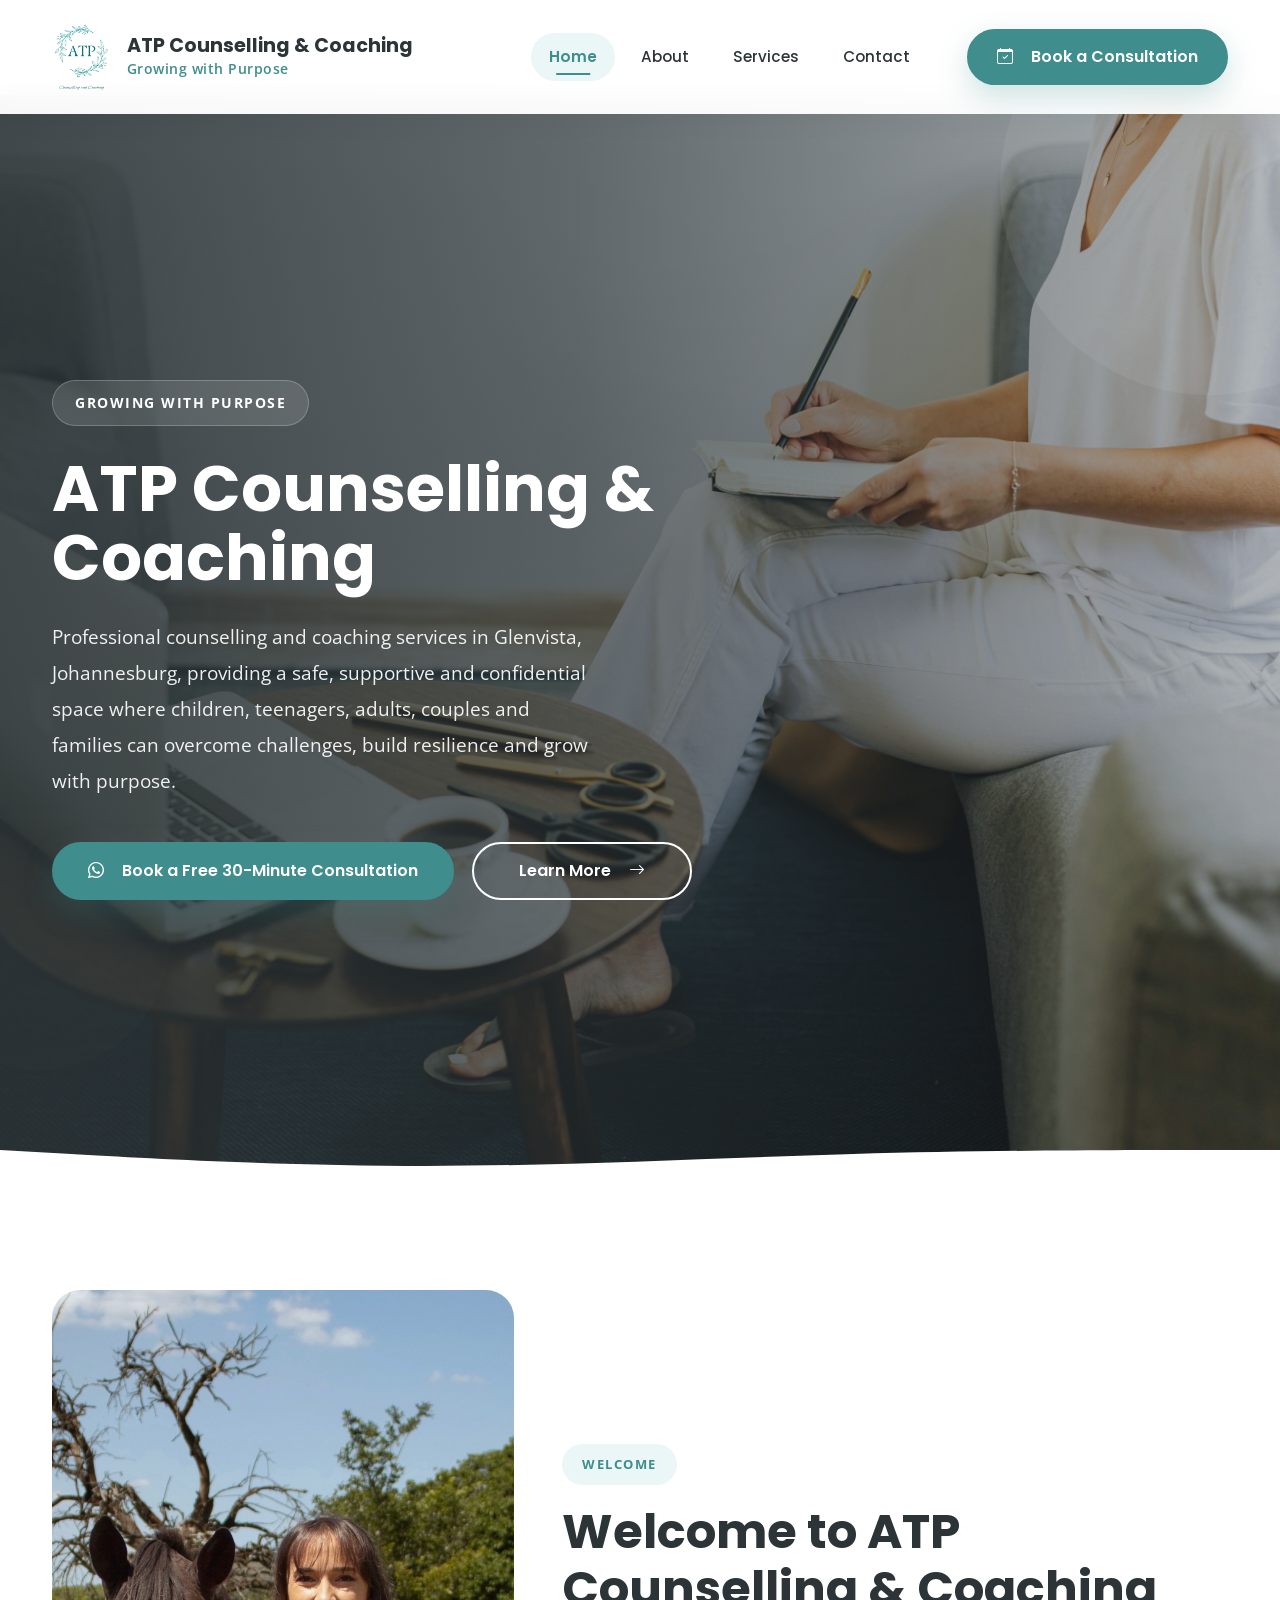
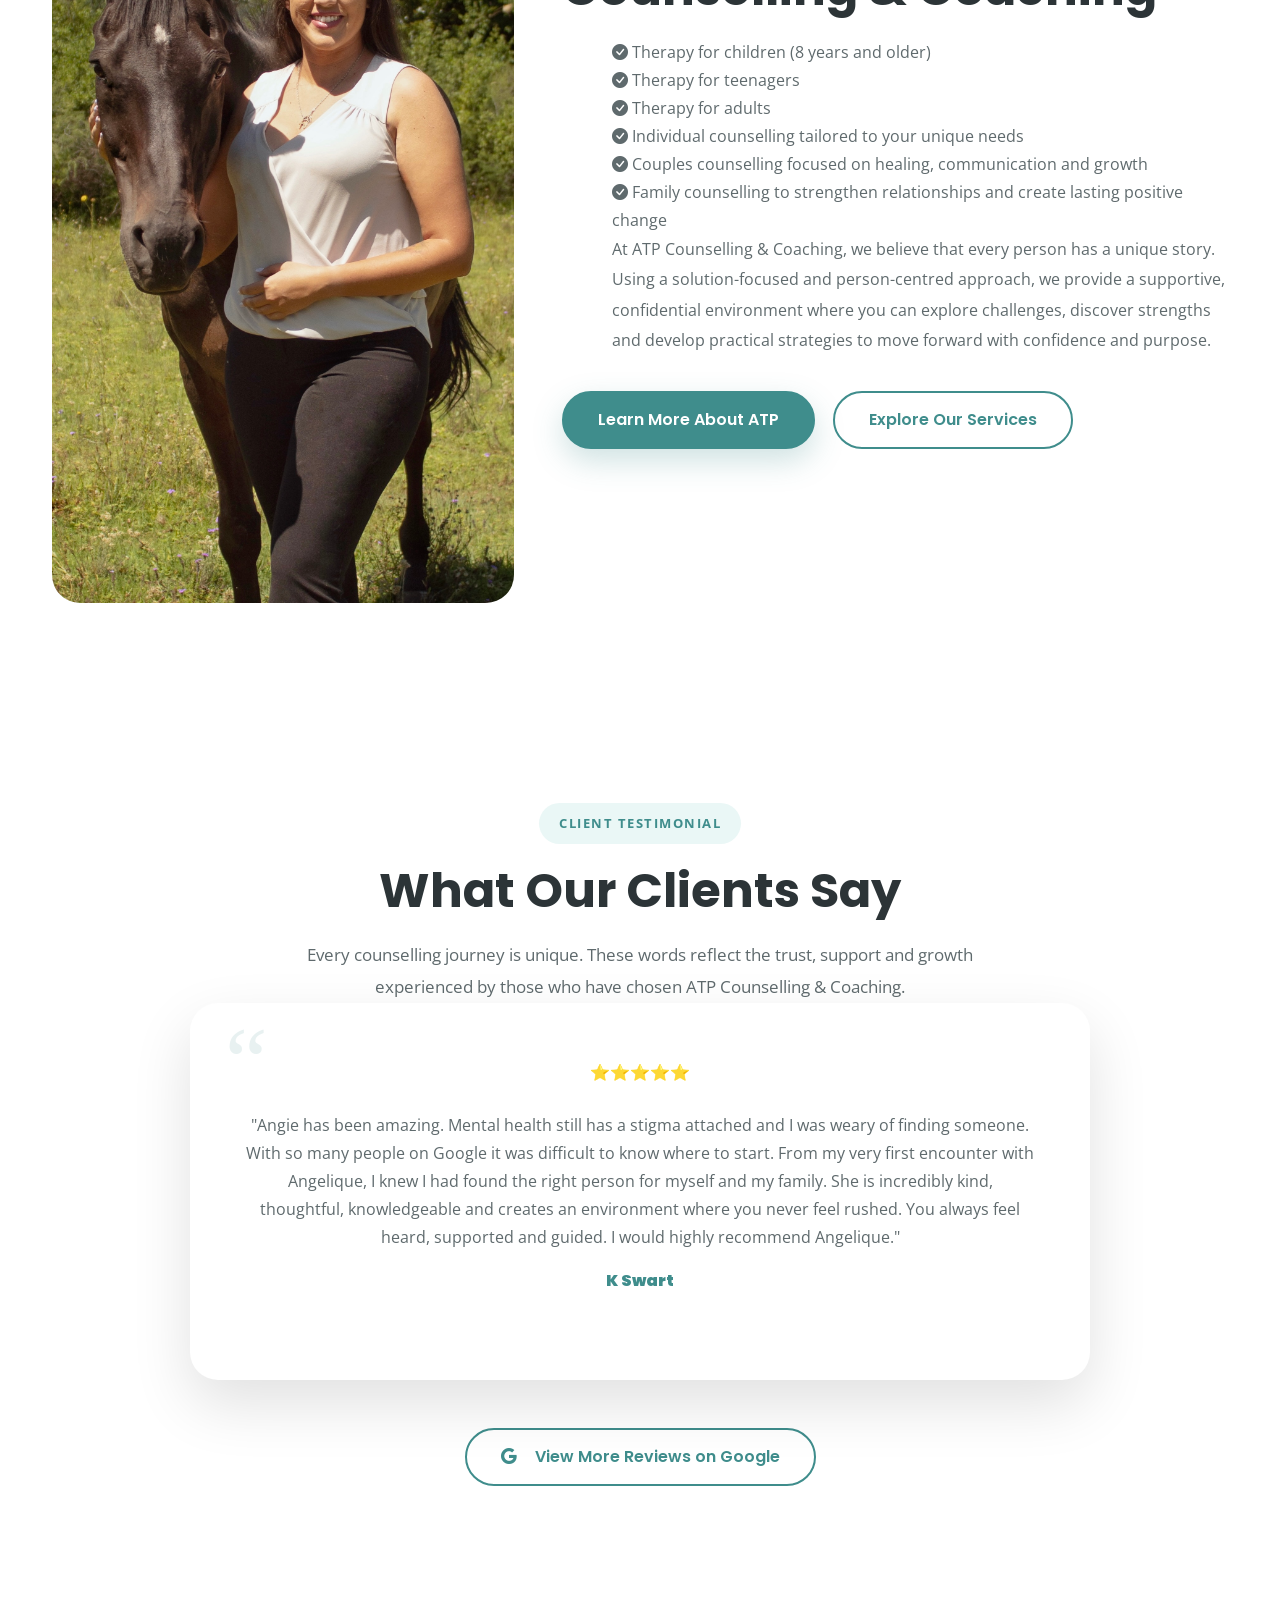
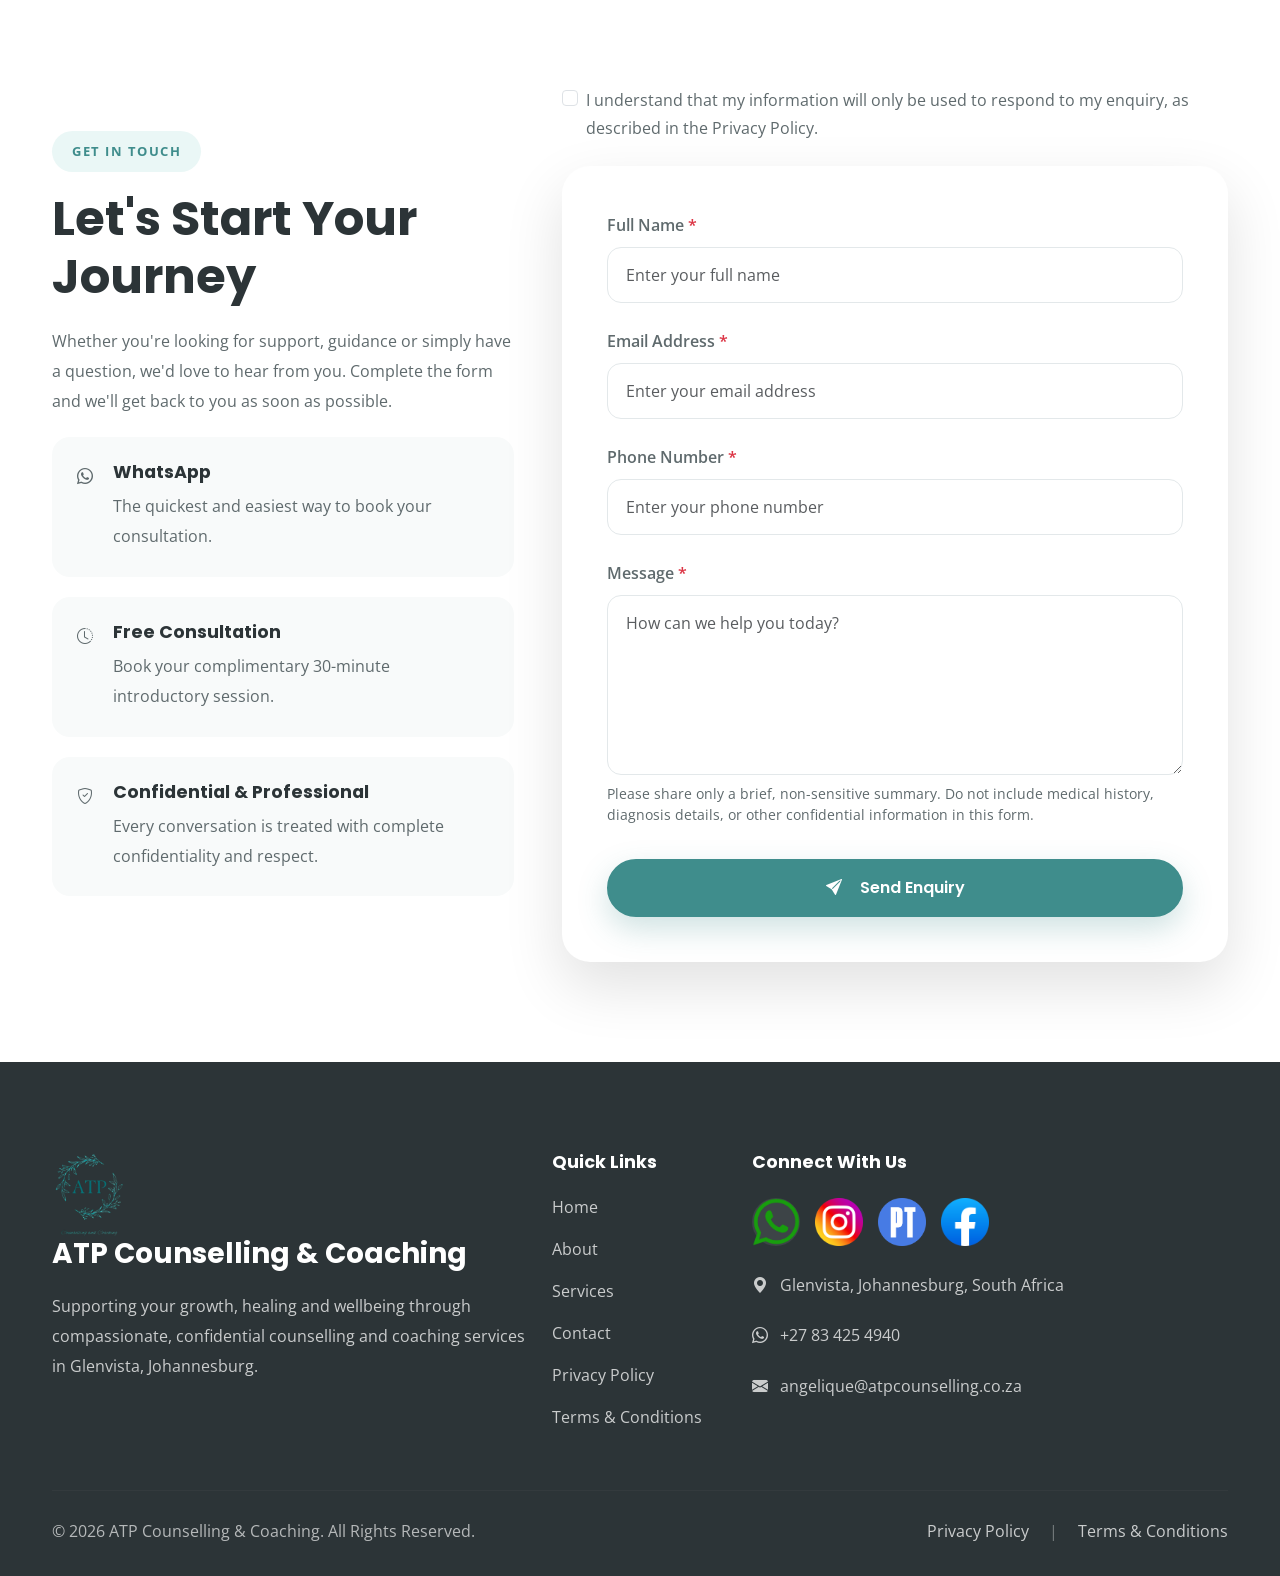
==== commit e318f68e: "Improve ATP Counselling website" ====
--- a/index.html
+++ b/index.html
@@ -61,6 +61,40 @@
 
     <meta property="og:site_name"
           content="ATP Counselling &amp; Coaching">
+
+    <meta name="twitter:card"
+          content="summary">
+
+    <meta name="twitter:title"
+          content="ATP Counselling &amp; Coaching | Professional Counselling in Glenvista, Johannesburg">
+
+    <meta name="twitter:description"
+          content="Professional counselling and coaching services in Glenvista, Johannesburg.">
+
+    <meta name="twitter:image"
+          content="https://atpcounselling.co.za/images/logo/logo.png">
+
+    <script type="application/ld+json">
+    {
+      "@context": "https://schema.org",
+      "@type": "ProfessionalService",
+      "name": "ATP Counselling & Coaching",
+      "url": "https://atpcounselling.co.za/",
+      "image": "https://atpcounselling.co.za/images/logo/logo.png",
+      "telephone": "+27834254940",
+      "email": "angelique@atpcounselling.co.za",
+      "address": {
+        "@type": "PostalAddress",
+        "streetAddress": "68 Allen Road, Glenvista",
+        "addressLocality": "Johannesburg South",
+        "postalCode": "2058",
+        "addressCountry": "ZA"
+      },
+      "sameAs": [
+        "https://www.instagram.com/atp_counselling_and_coaching?igsh=d2todDFxMTQ5eW44"
+      ]
+    }
+    </script>
 
     <!-- ======================================================
         FAVICONS
@@ -707,6 +741,7 @@
                         <div class="contact-form-wrapper">
 
                             <form class="contact-form"
+                                  data-enquiry-form
                                   action="https://formsubmit.co/angelique@atpcounselling.co.za"
                                   method="POST">
 
@@ -1093,4 +1128,4 @@
 
 </body>
 
-</html>+</html>
--- a/css/style.css
+++ b/css/style.css
@@ -642,6 +642,10 @@
         padding: 15px 0;
     }
 
+    .navbar-brand {
+        gap: 12px;
+    }
+
     .brand-text {
         display: none;
     }
@@ -709,6 +713,24 @@
 
     .navbar-brand img {
         height: 50px;
+    }
+
+    .navbar-brand {
+        gap: 9px;
+    }
+
+    .brand-text {
+        display: flex;
+    }
+
+    .brand-text h2 {
+        max-width: 150px;
+        font-size: .85rem;
+    }
+
+    .brand-text span {
+        font-size: .67rem;
+        letter-spacing: .25px;
     }
 
 }
@@ -3424,4 +3446,46 @@
     color: #fff;
 
     box-shadow: 0 20px 45px rgba(63,141,140,.30);
-}+}
+
+a:focus-visible,
+button:focus-visible,
+input:focus-visible,
+textarea:focus-visible,
+select:focus-visible {
+    outline: 3px solid var(--primary-dark);
+    outline-offset: 3px;
+}
+
+.form-guidance {
+    margin: 8px 0 0;
+    color: var(--text);
+    font-size: .875rem;
+    line-height: 1.5;
+}
+
+.form-guidance a {
+    color: var(--primary-dark);
+    text-decoration: underline;
+    text-underline-offset: 2px;
+}
+
+.form-honeypot {
+    position: absolute;
+    width: 1px;
+    height: 1px;
+    overflow: hidden;
+    clip: rect(0, 0, 0, 0);
+    white-space: nowrap;
+}
+
+@media (prefers-reduced-motion: reduce) {
+    *,
+    *::before,
+    *::after {
+        scroll-behavior: auto !important;
+        animation-duration: .01ms !important;
+        animation-iteration-count: 1 !important;
+        transition-duration: .01ms !important;
+    }
+}
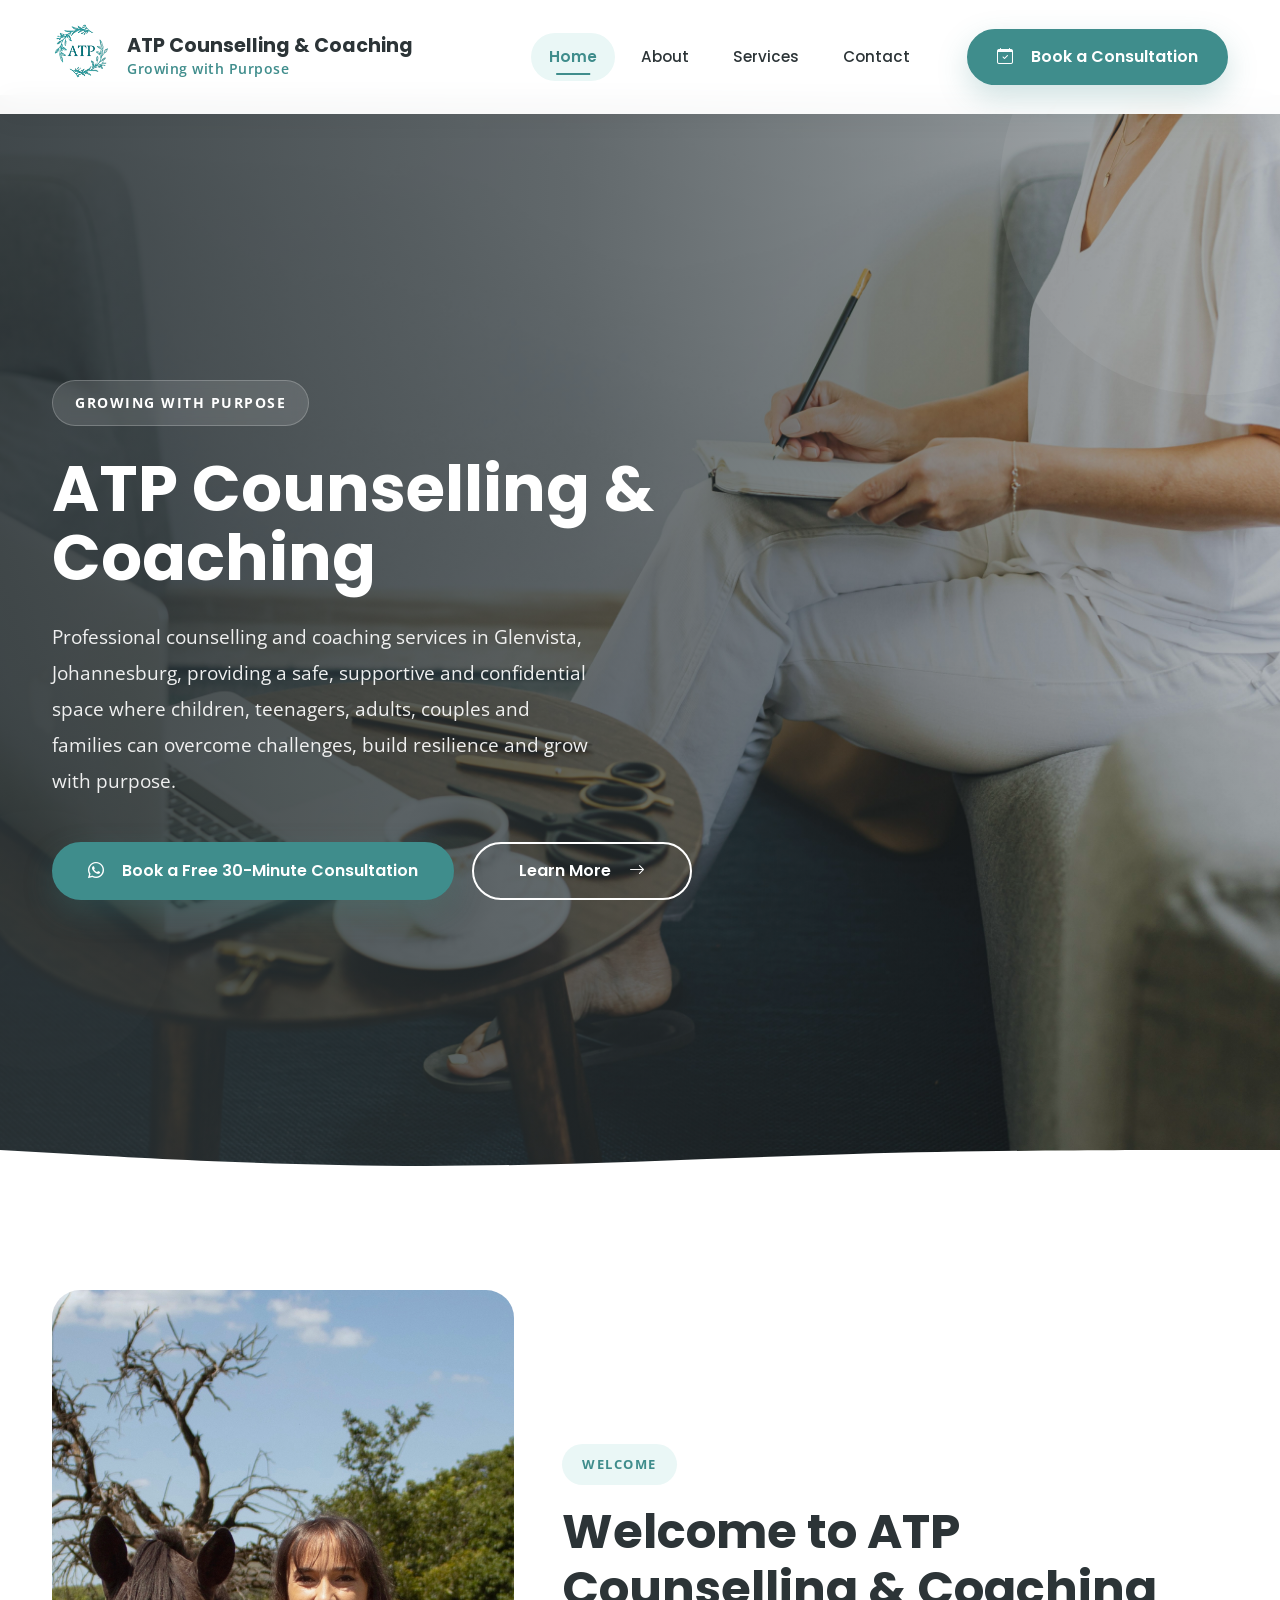
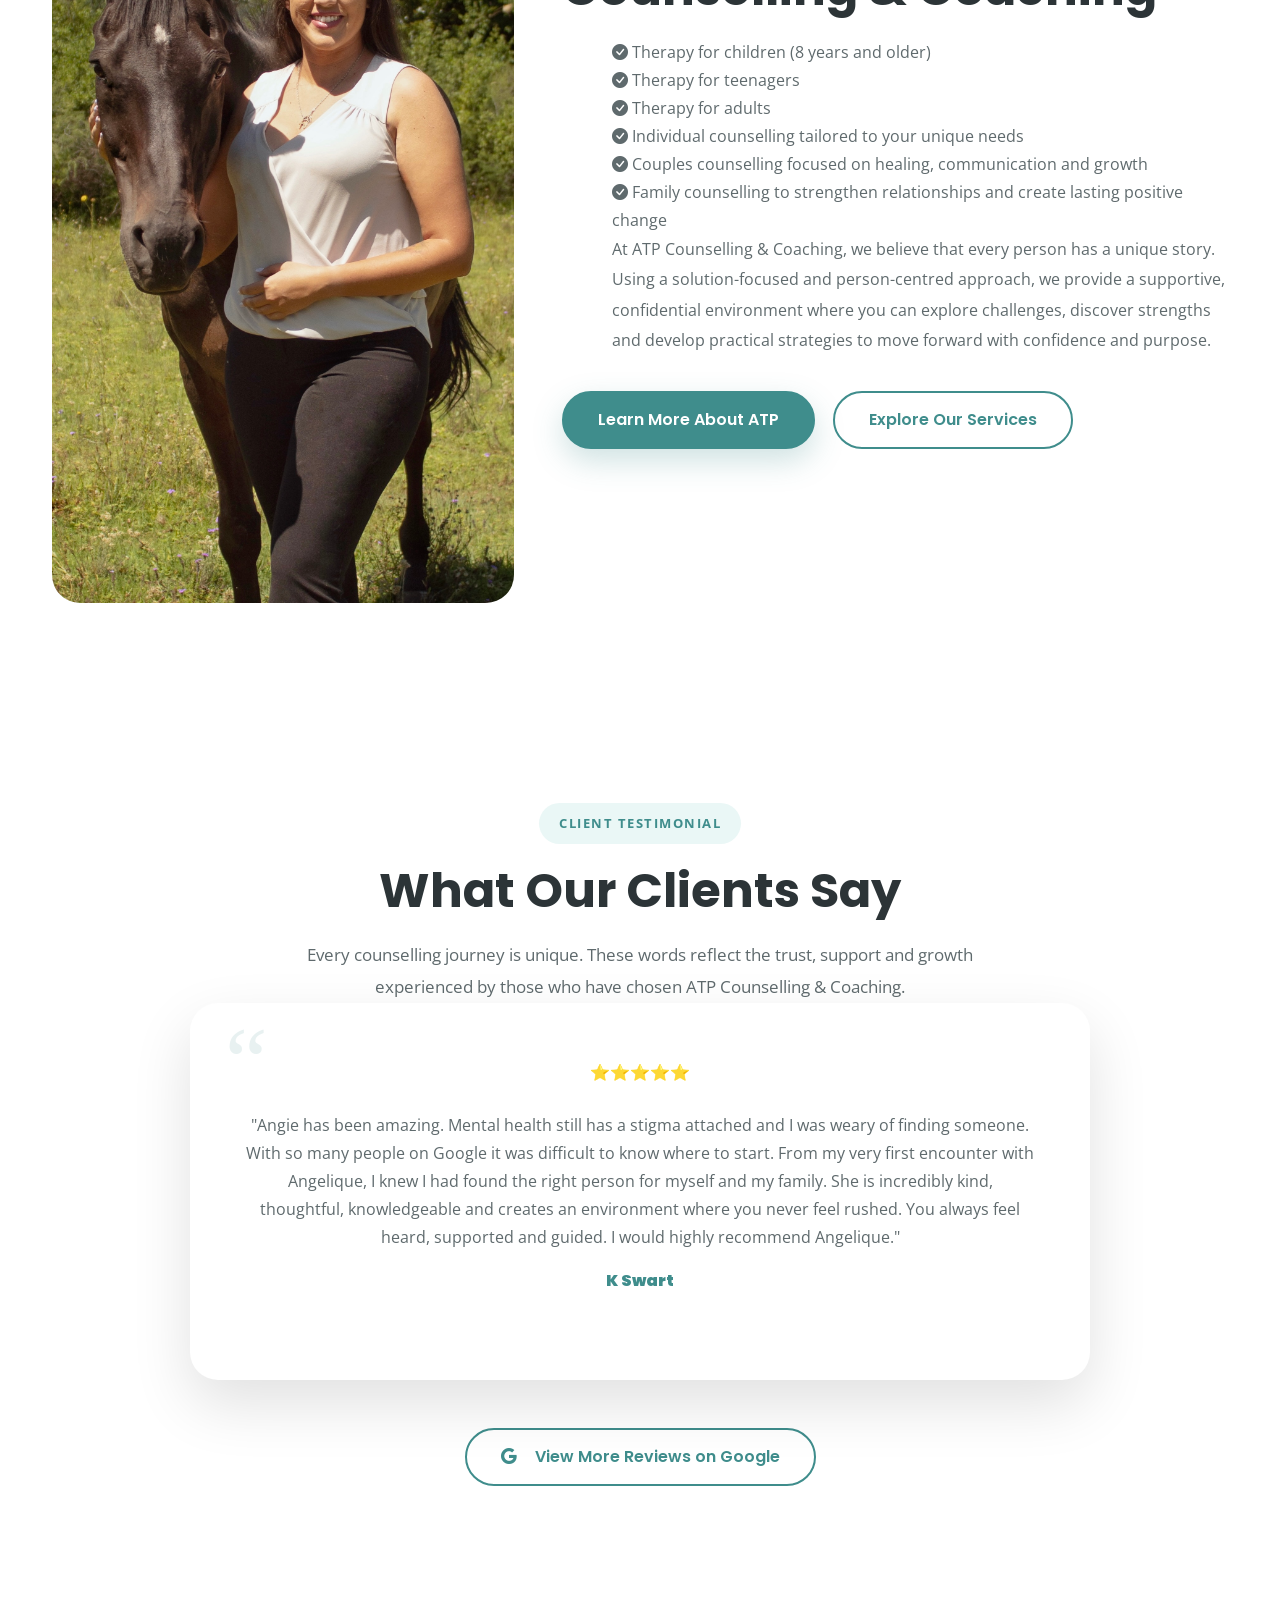
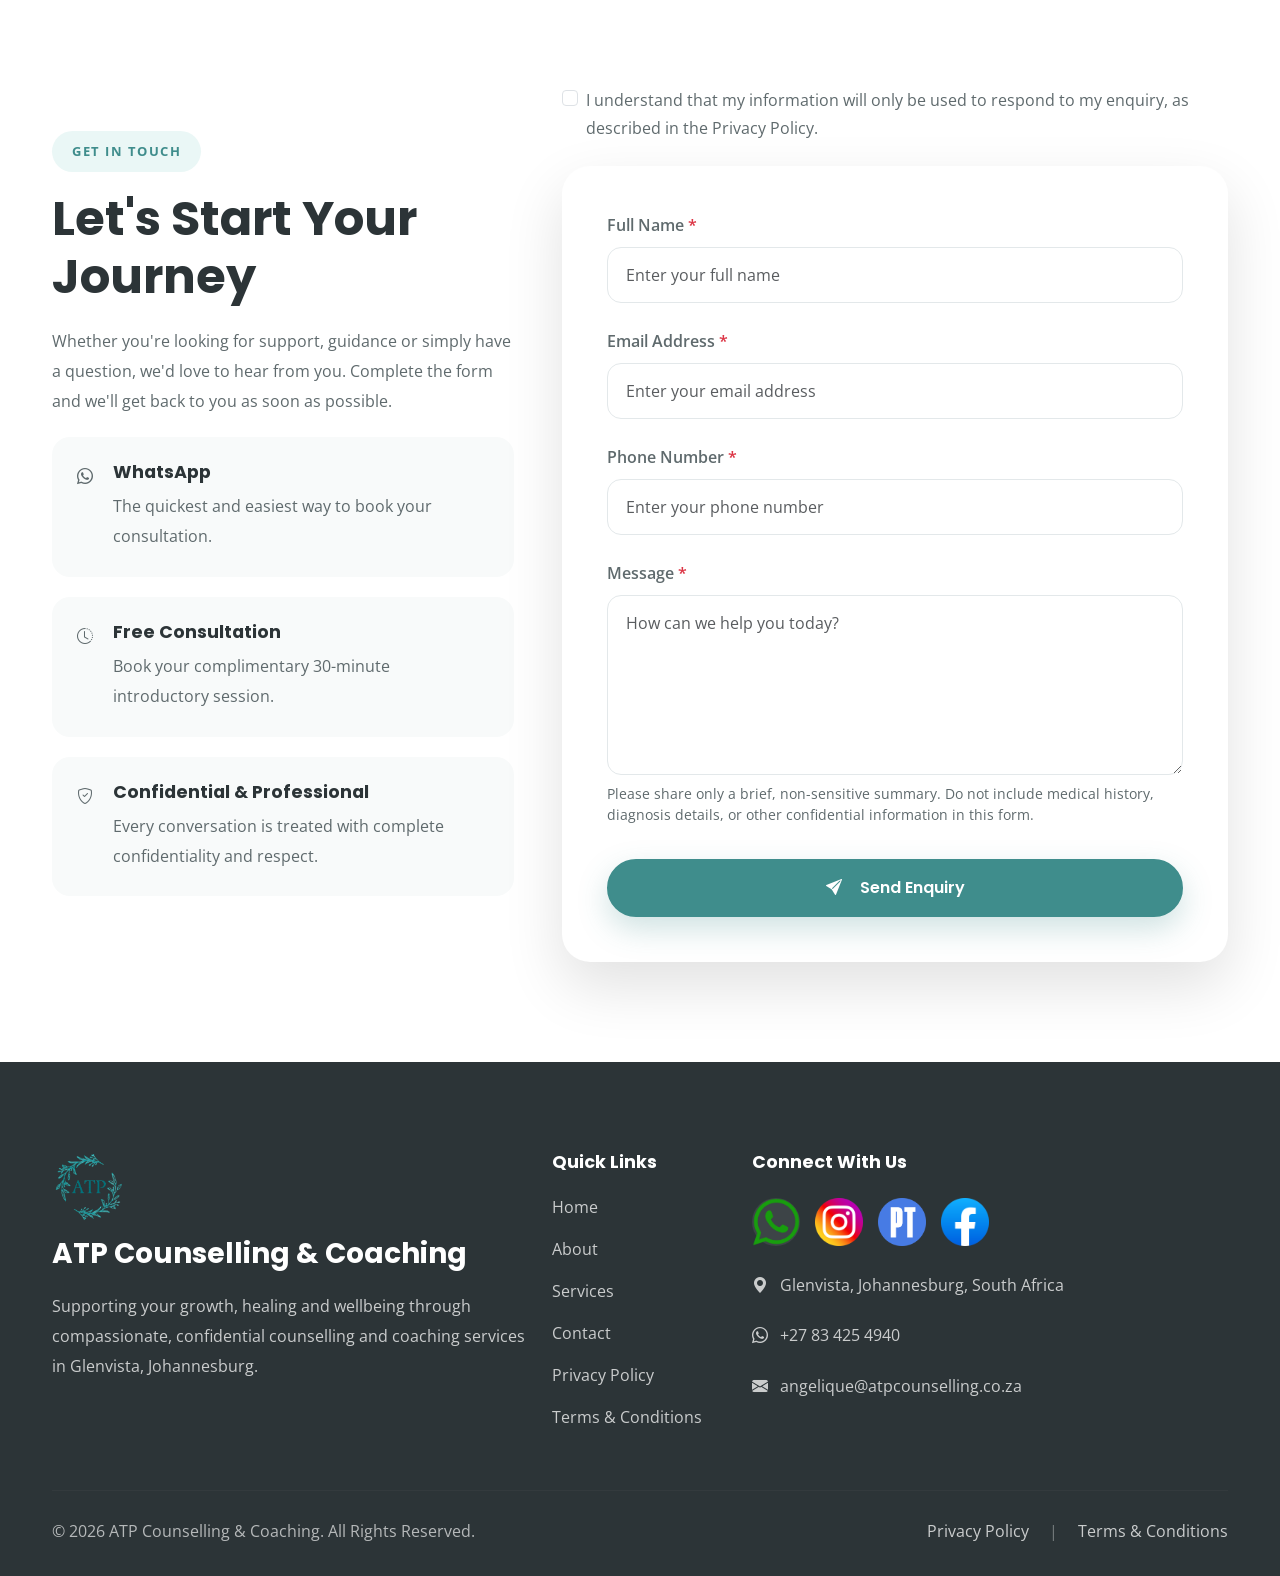
==== commit 144f8dd4: "Update logo and mobile layout" ====
--- a/index.html
+++ b/index.html
@@ -57,7 +57,7 @@
           content="https://atpcounselling.co.za/">
 
     <meta property="og:image"
-          content="https://atpcounselling.co.za/images/logo/logo.png">
+          content="https://atpcounselling.co.za/images/logo/ATP%20logo.png">
 
     <meta property="og:site_name"
           content="ATP Counselling &amp; Coaching">
@@ -72,7 +72,7 @@
           content="Professional counselling and coaching services in Glenvista, Johannesburg.">
 
     <meta name="twitter:image"
-          content="https://atpcounselling.co.za/images/logo/logo.png">
+          content="https://atpcounselling.co.za/images/logo/ATP%20logo.png">
 
     <script type="application/ld+json">
     {
@@ -80,7 +80,7 @@
       "@type": "ProfessionalService",
       "name": "ATP Counselling & Coaching",
       "url": "https://atpcounselling.co.za/",
-      "image": "https://atpcounselling.co.za/images/logo/logo.png",
+      "image": "https://atpcounselling.co.za/images/logo/ATP%20logo.png",
       "telephone": "+27834254940",
       "email": "angelique@atpcounselling.co.za",
       "address": {
@@ -102,10 +102,10 @@
 
     <link rel="icon"
           type="image/png"
-          href="images/logo/logo.png">
+          href="images/logo/ATP%20logo.png">
 
     <link rel="apple-touch-icon"
-          href="images/logo/logo.png">
+          href="images/logo/ATP%20logo.png">
 
     <!-- ======================================================
         GOOGLE FONTS
@@ -138,7 +138,7 @@
     ======================================================= -->
 
     <link rel="stylesheet"
-          href="css/style.css">
+          href="css/style.css?v=20260811">
 
 </head>
 
@@ -175,7 +175,7 @@
                    href="index.html"
                    aria-label="ATP Counselling & Coaching Home">
 
-                    <img src="images/logo/logo.png"
+                    <img src="images/logo/ATP%20logo.png"
                          alt="ATP Counselling & Coaching Logo">
 
                     <div class="brand-text">
@@ -891,7 +891,7 @@
                     <a href="index.html"
                        class="footer-logo">
 
-                        <img src="images/logo/logo.png"
+                        <img src="images/logo/ATP%20logo.png"
                              alt="ATP Counselling &amp; Coaching Logo">
 
                     </a>
--- a/css/style.css
+++ b/css/style.css
@@ -719,8 +719,10 @@
         gap: 9px;
     }
 
-    .brand-text {
-        display: flex;
+    .custom-navbar .brand-text {
+        display: flex !important;
+        visibility: visible;
+        opacity: 1;
     }
 
     .brand-text h2 {
@@ -3298,6 +3300,86 @@
 
 }
 
+/*======================================================================
+    SMALL-SCREEN REFINEMENTS
+    Applied only on phones to improve reachability, legibility, and fit.
+======================================================================*/
+
+@media (max-width: 576px) {
+
+    .container {
+        padding-right: 20px;
+        padding-left: 20px;
+    }
+
+    .welcome-section .feature-list {
+        padding: 0;
+        list-style: none;
+        text-align: left;
+        width: 100%;
+        max-width: none;
+    }
+
+    .welcome-section .feature-list li {
+        display: grid;
+        grid-template-columns: auto minmax(0, 1fr);
+        align-items: flex-start;
+        column-gap: 15px;
+        width: 100%;
+        text-align: left;
+        justify-content: start;
+        margin-left: 0;
+        padding-left: 0;
+    }
+
+    .welcome-section .feature-list li + li {
+        margin-top: 15px;
+    }
+
+    .navbar-brand {
+        min-width: 0;
+    }
+
+    .brand-text h2 {
+        max-width: 135px;
+        line-height: 1.15;
+    }
+
+    .navbar-toggler {
+        flex: 0 0 auto;
+        margin-left: auto;
+    }
+
+    .hero-content p {
+        line-height: 1.65;
+        margin-bottom: 30px;
+    }
+
+    .hero-buttons .btn,
+    .welcome-buttons .btn,
+    .contact-form .btn {
+        min-height: 52px;
+    }
+
+    .contact-form .form-control,
+    .contact-form .form-select {
+        font-size: 16px;
+    }
+
+    .contact-form textarea.form-control {
+        min-height: 140px;
+    }
+
+    .location-section iframe {
+        height: 360px;
+    }
+
+    .footer-links a {
+        display: inline-block;
+        padding: 5px 0;
+    }
+}
+
 .hero,
 .hero-section,
 .about-hero,
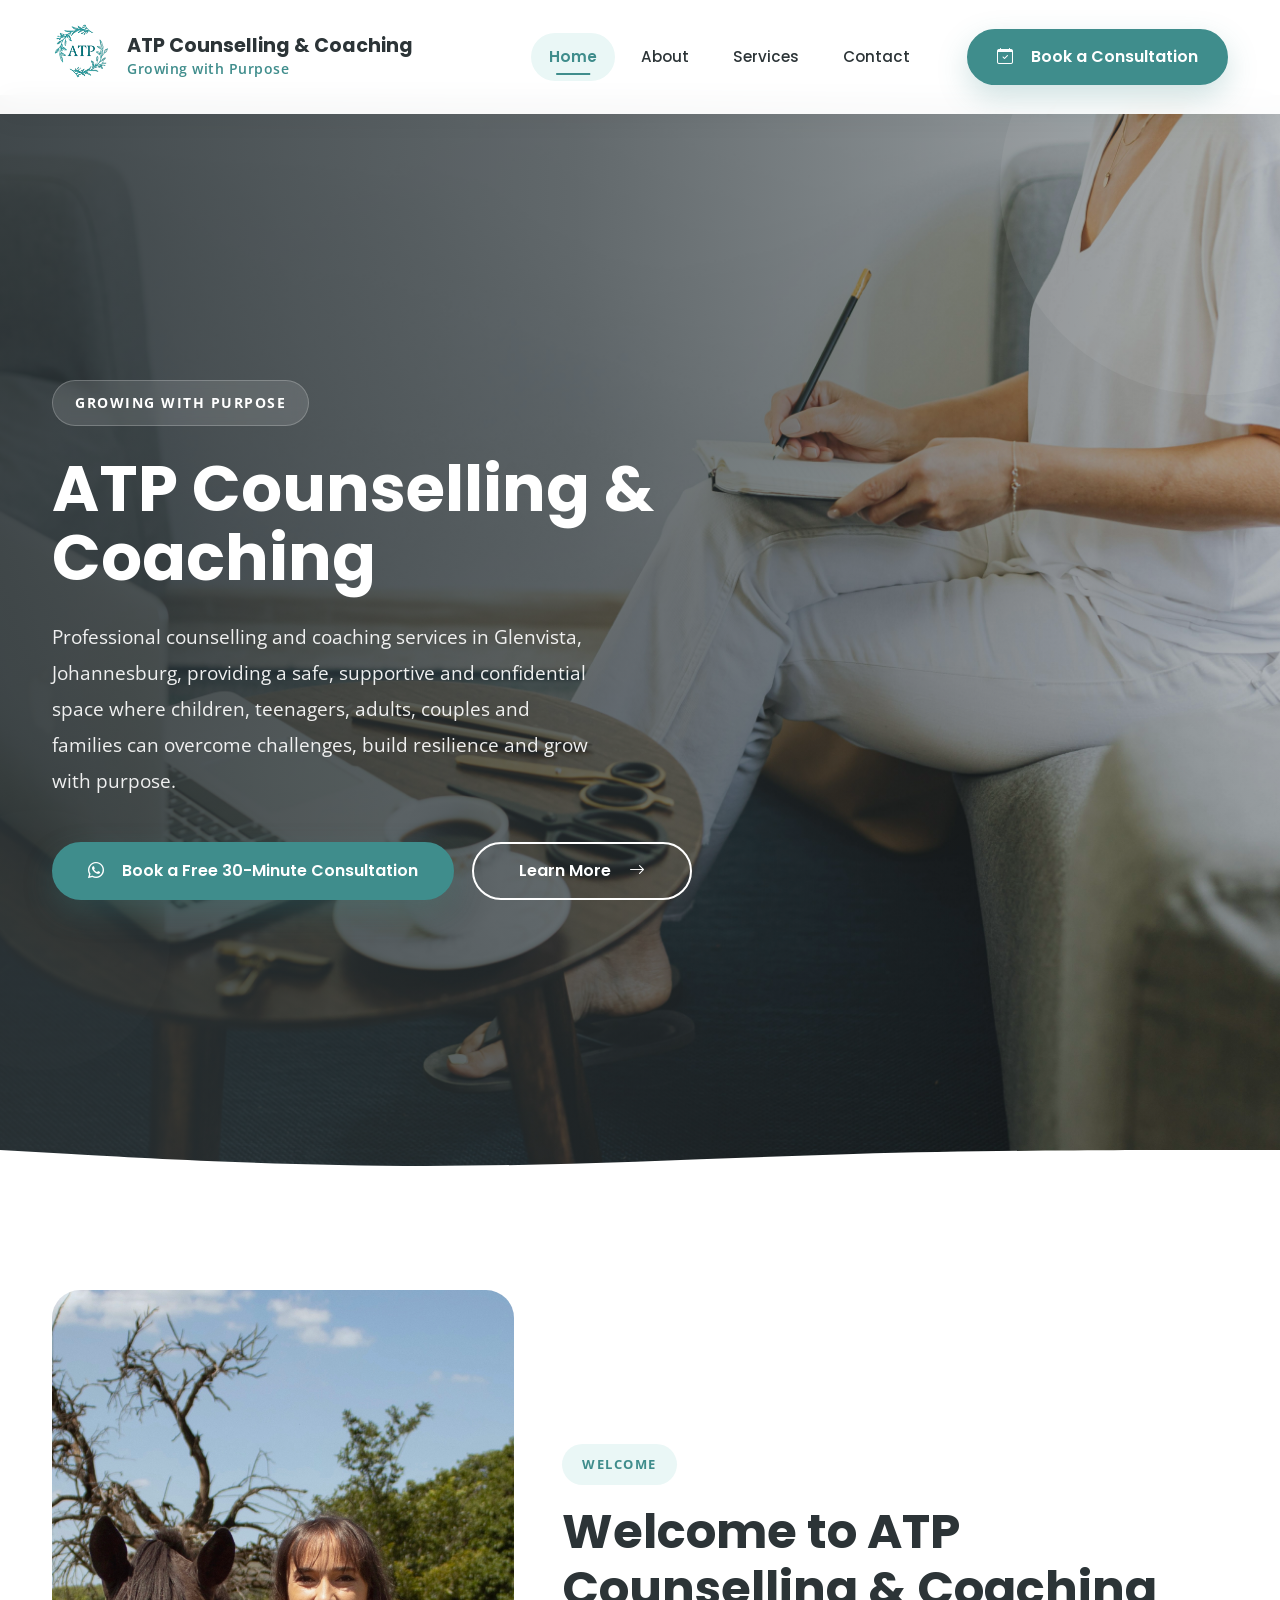
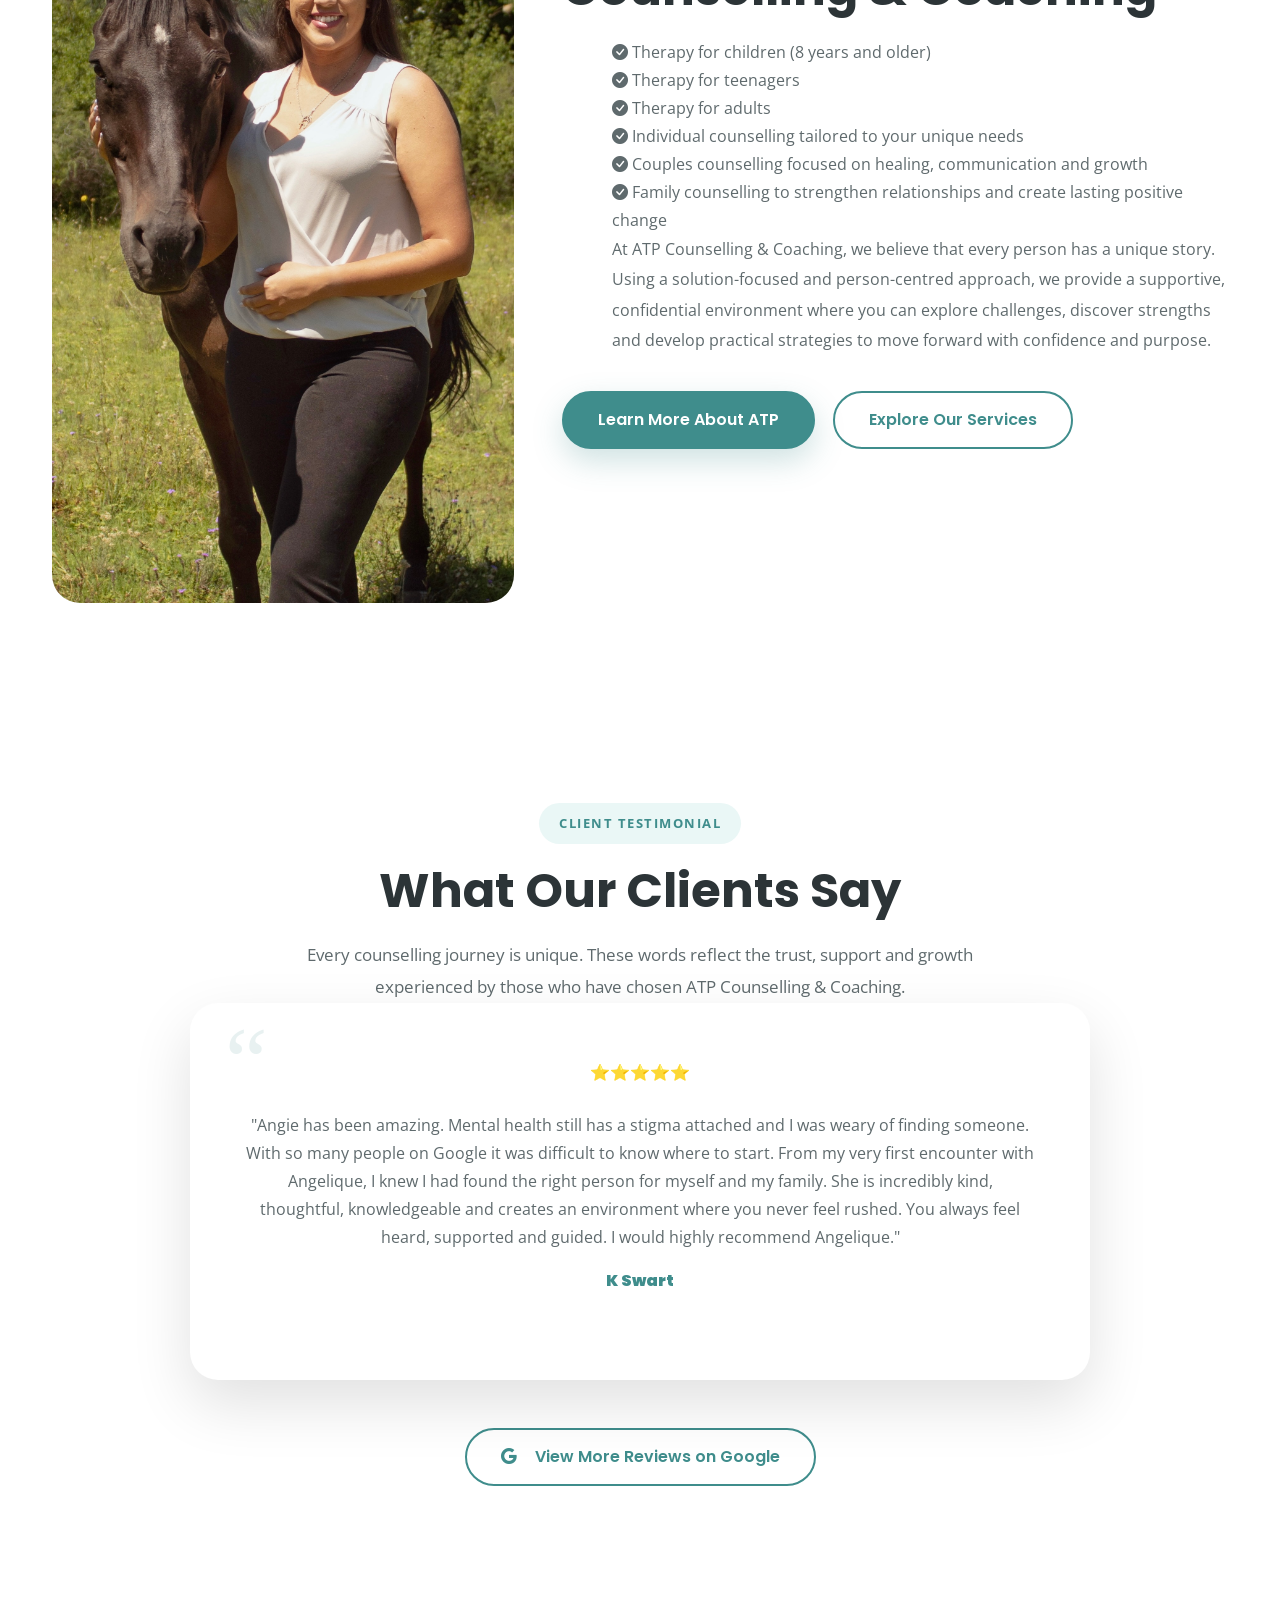
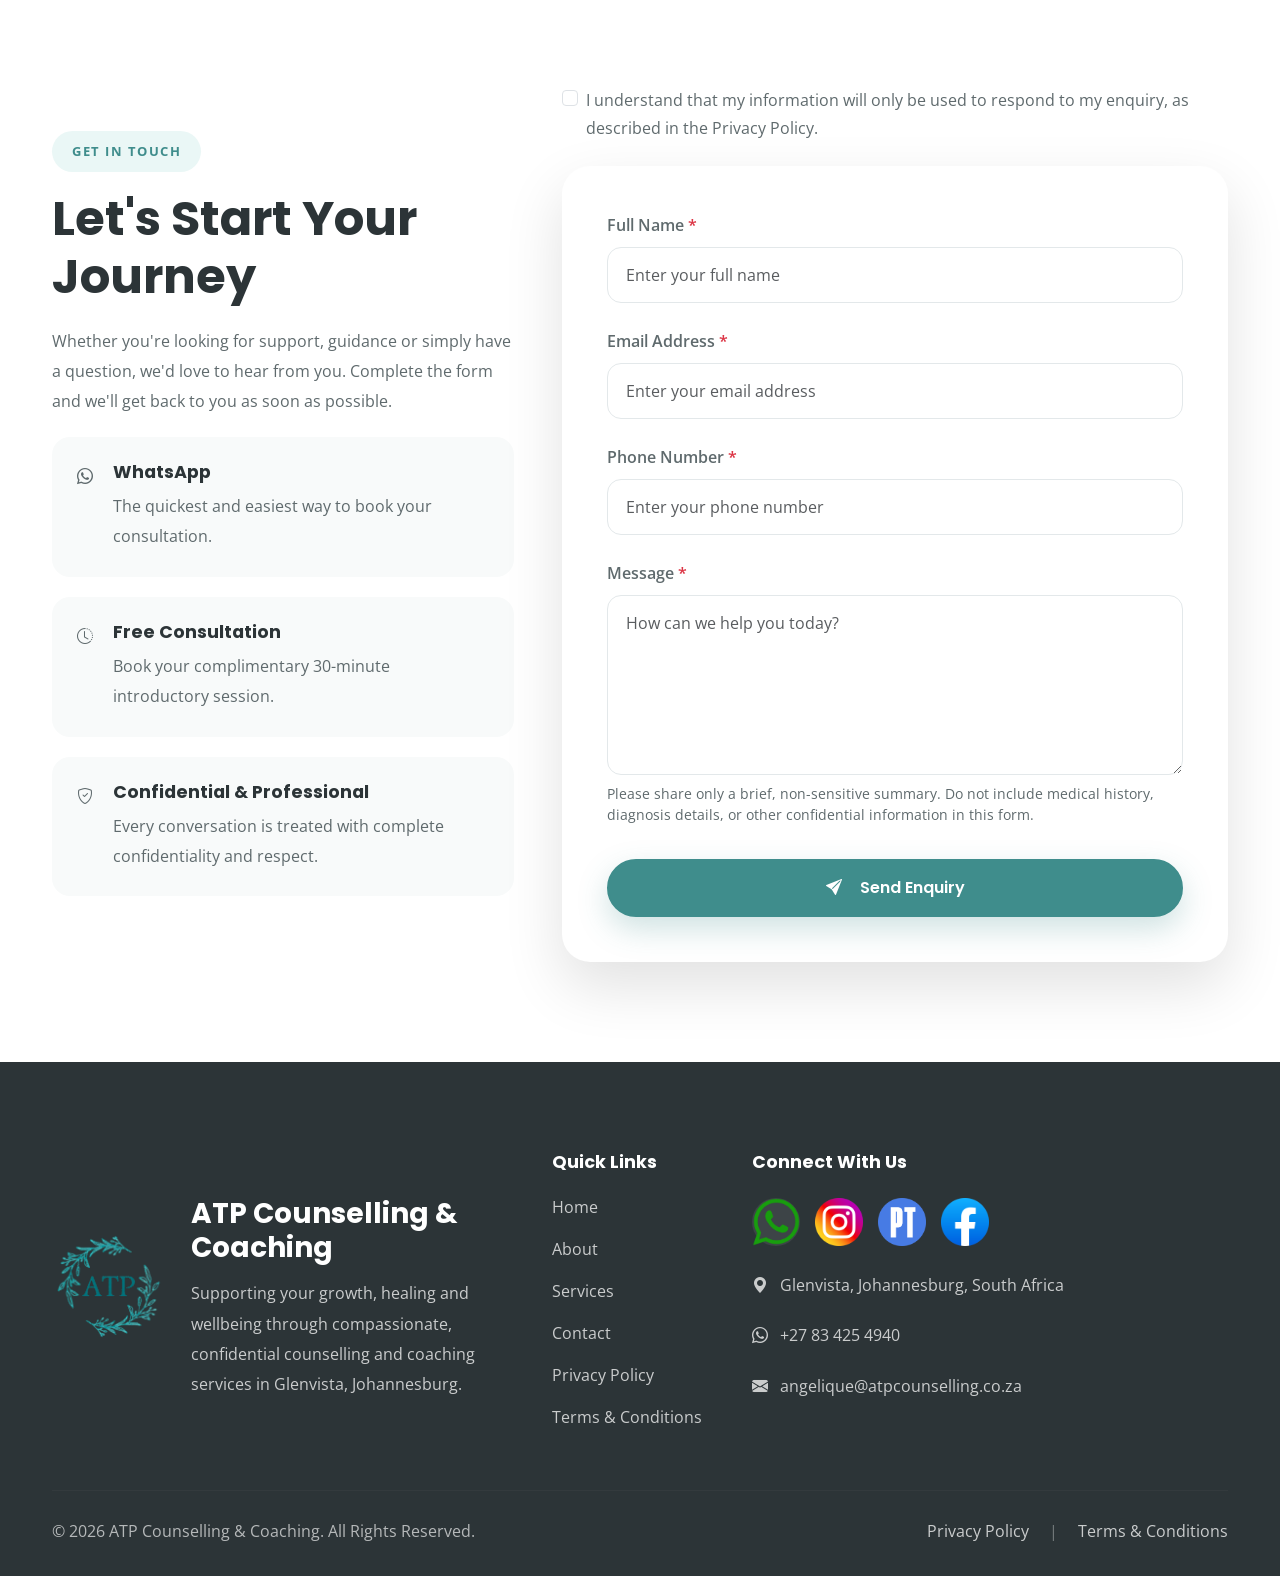
==== commit c2a0c828: "Update footer branding layout" ====
--- a/index.html
+++ b/index.html
@@ -886,7 +886,7 @@
 
                 <!-- Company Information -->
 
-                <div class="col-lg-5">
+                <div class="col-lg-5 footer-branding">
 
                     <a href="index.html"
                        class="footer-logo">
--- a/css/style.css
+++ b/css/style.css
@@ -1486,8 +1486,36 @@
     color: rgba(255,255,255,.82);
 }
 
-.footer-logo img {
-    height: 85px;
+.footer-branding {
+    display: grid;
+    grid-template-columns: auto minmax(0, 1fr);
+    column-gap: 25px;
+}
+
+.footer-branding .footer-logo {
+    display: flex;
+    grid-row: 1 / span 2;
+    align-self: center;
+}
+
+.footer-branding .footer-logo img {
+    height: 130px;
+}
+
+.footer-branding .footer-logo + h3 {
+    display: block;
+    grid-column: 2;
+    grid-row: 1;
+    align-self: end;
+    height: auto;
+    margin: 0 0 14px;
+}
+
+.footer-branding .footer-logo + h3 + p {
+    grid-column: 2;
+    grid-row: 2;
+    align-self: start;
+    margin: 0;
 }
 
 .site-footer h3,
@@ -3307,6 +3335,35 @@
 
 @media (max-width: 576px) {
 
+    .footer-branding {
+        display: flex;
+        flex-direction: column;
+        align-items: center;
+        justify-content: center;
+        text-align: center;
+    }
+
+    .footer-branding .footer-logo {
+        display: flex;
+        margin: 0 0 18px;
+    }
+
+    .footer-branding .footer-logo img {
+        height: 100px;
+    }
+
+    .footer-branding .footer-logo + h3 {
+        display: block;
+        align-self: center;
+        height: auto;
+        margin: 0 0 14px;
+    }
+
+    .footer-branding .footer-logo + h3 + p {
+        align-self: center;
+        margin: 0;
+    }
+
     .container {
         padding-right: 20px;
         padding-left: 20px;
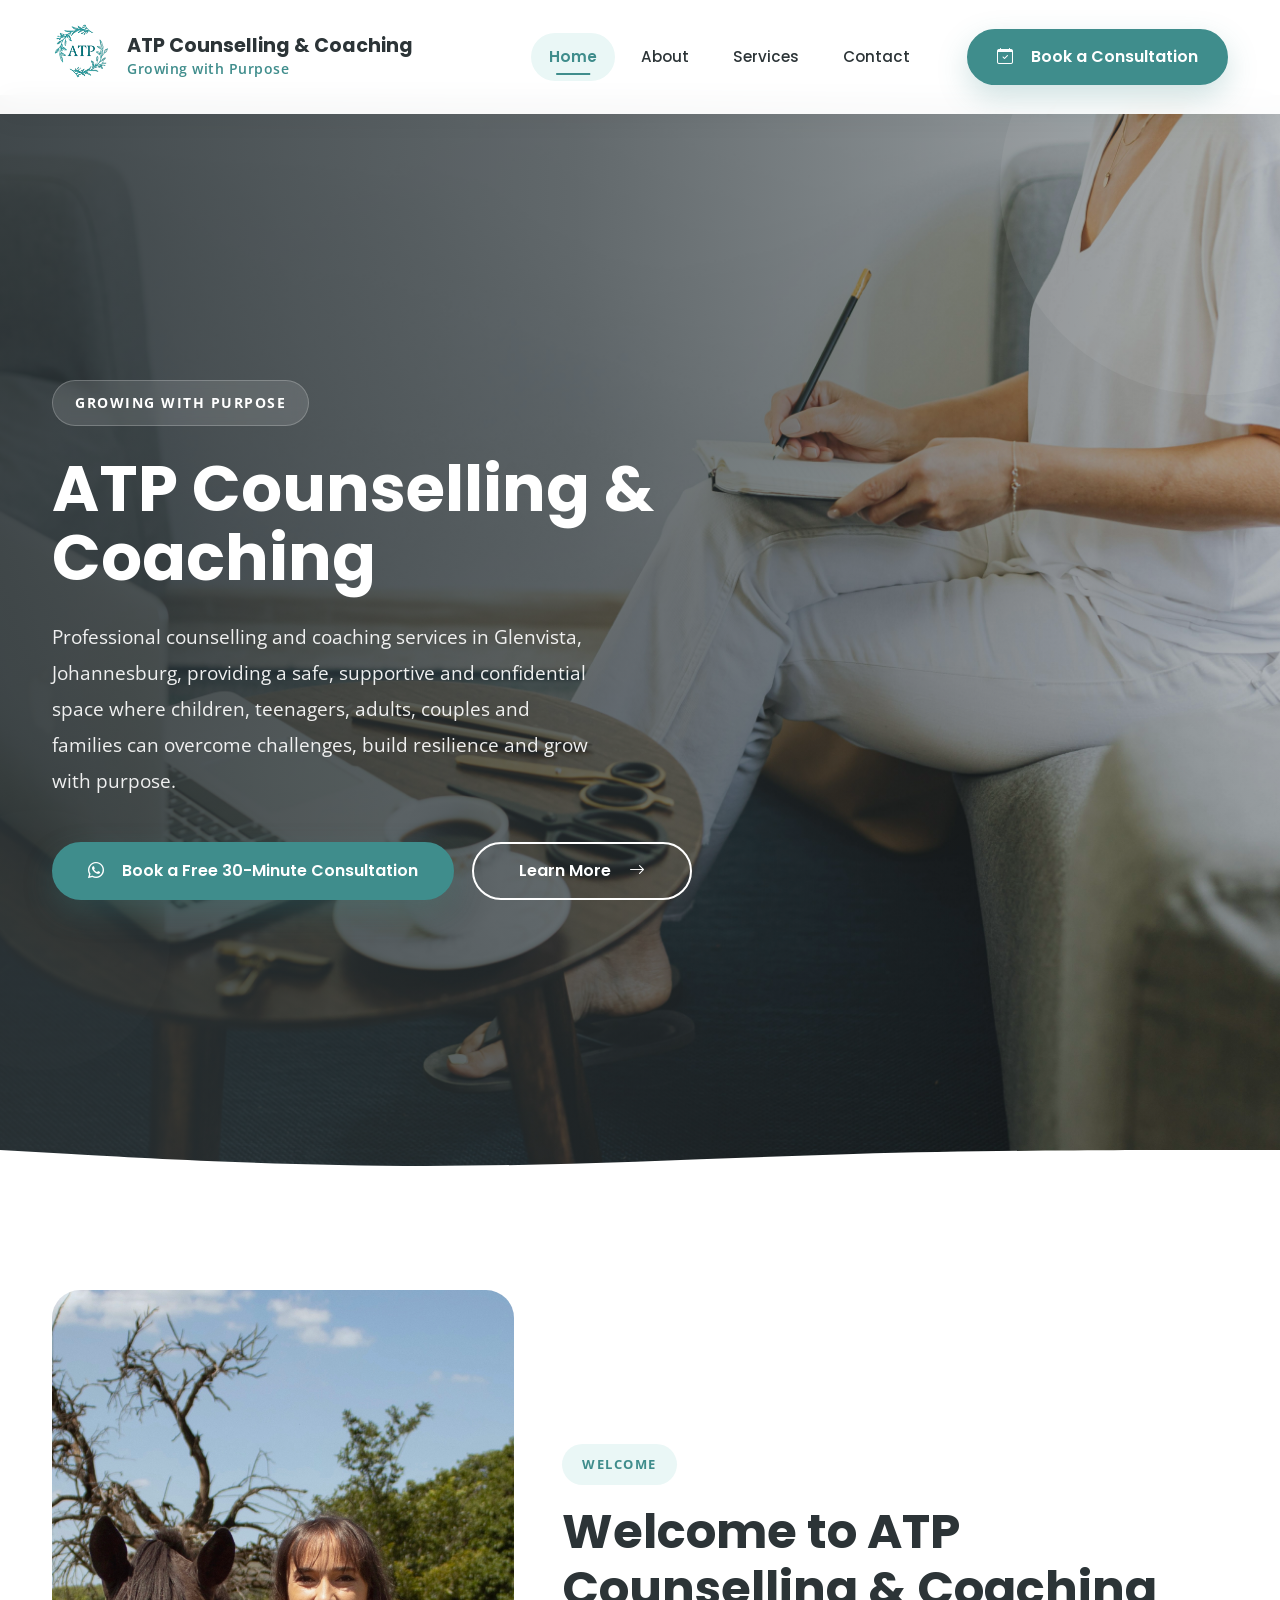
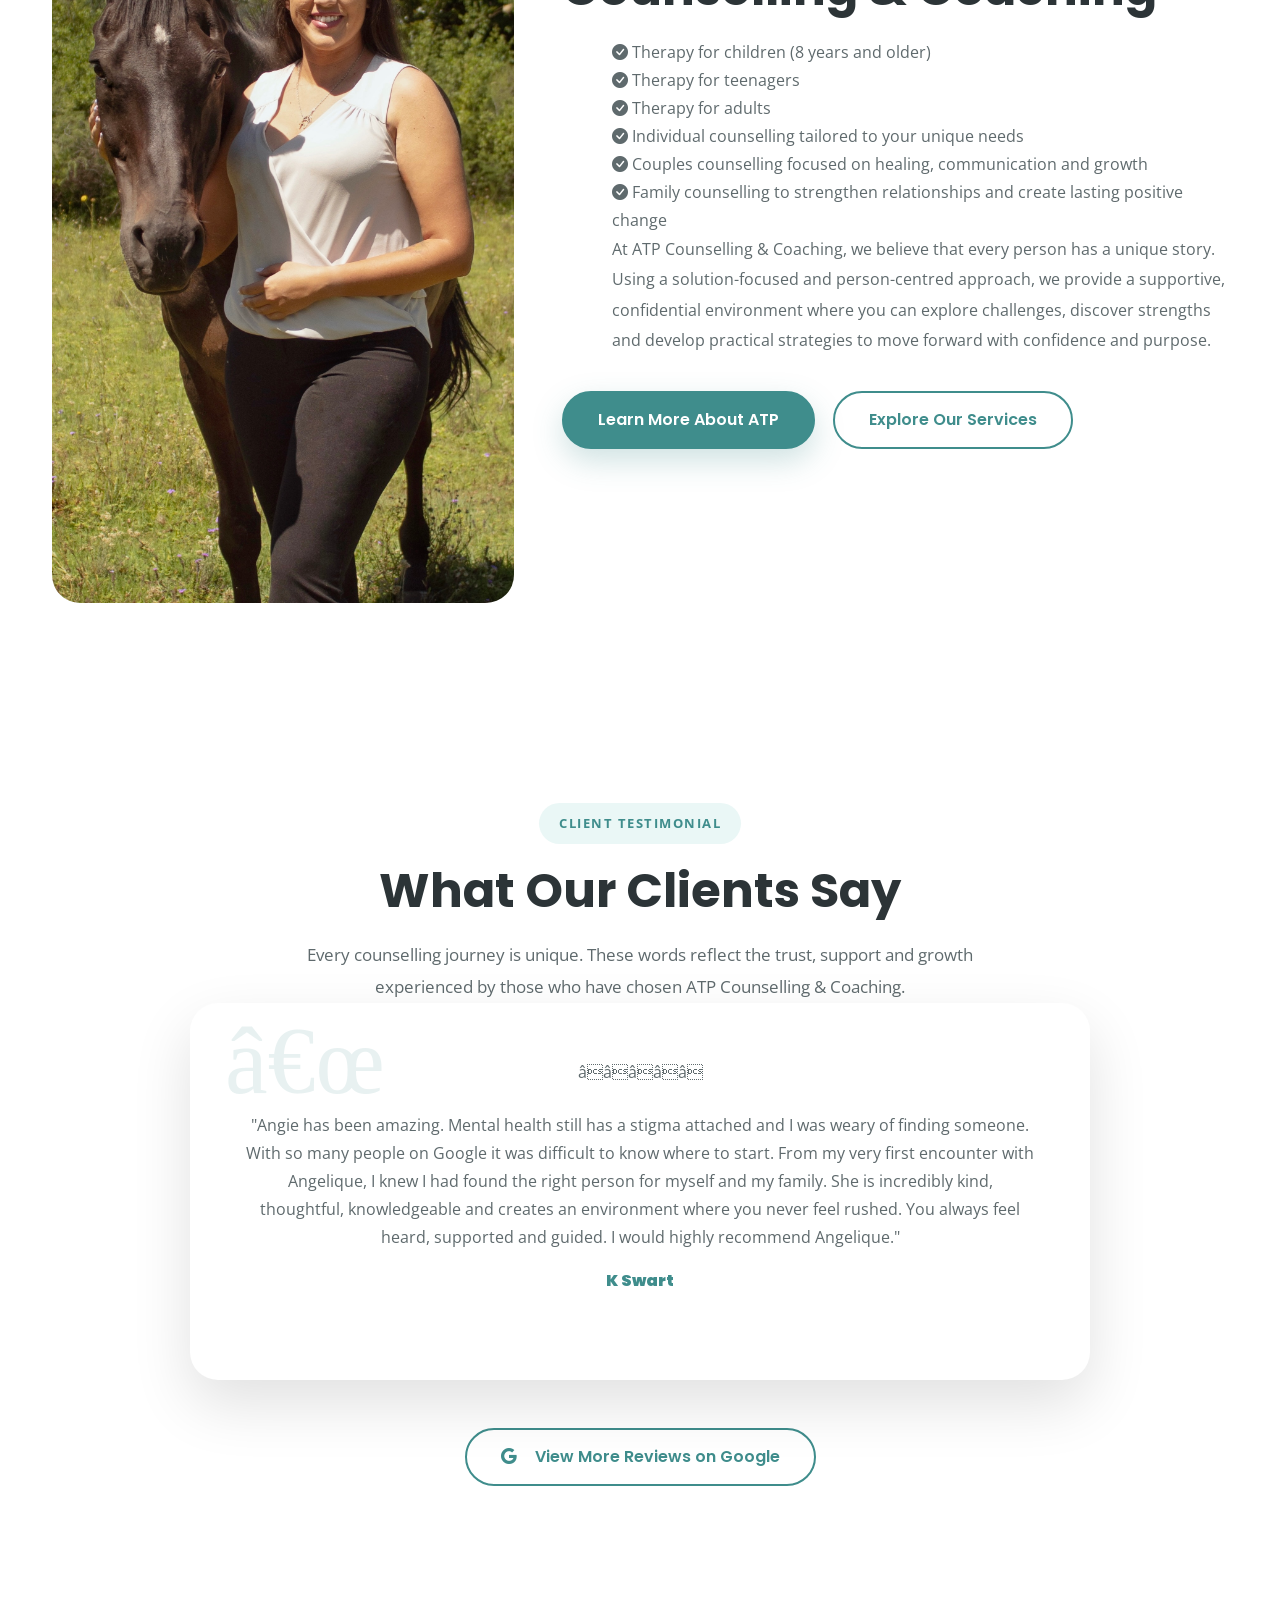
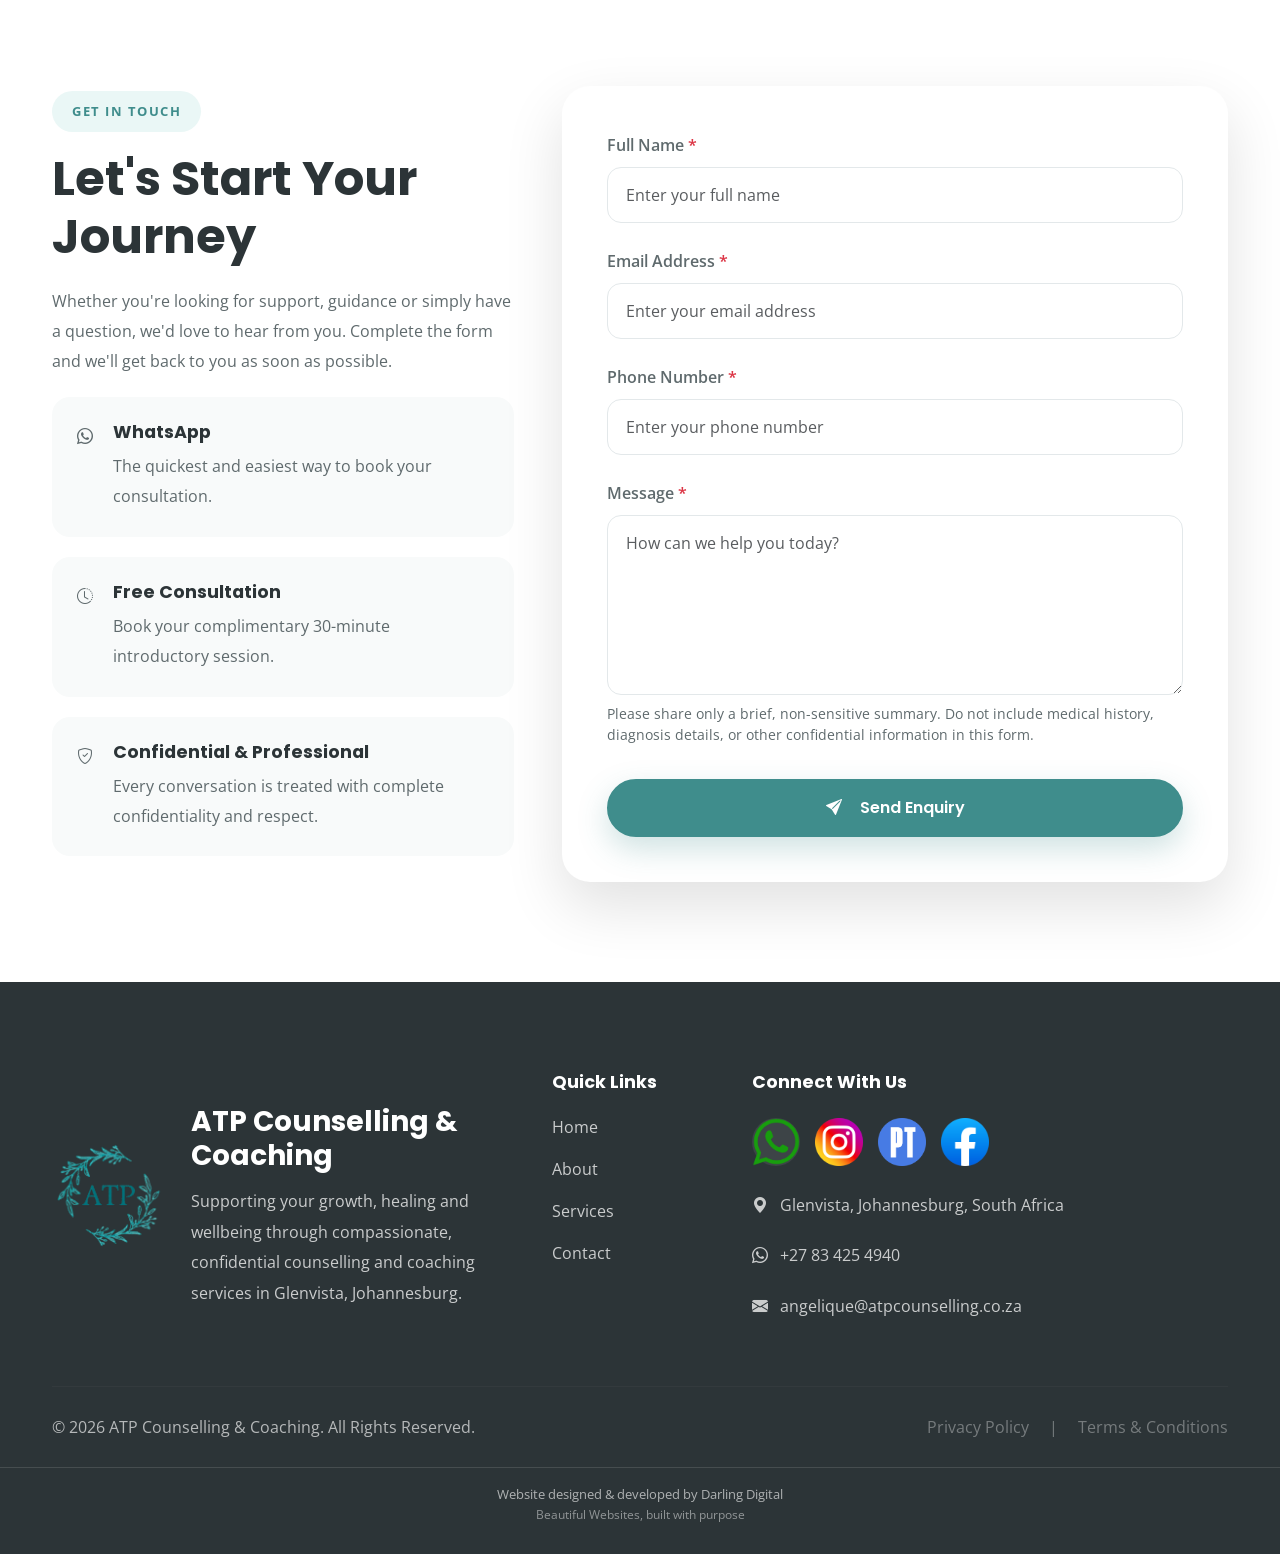
==== commit be1d6206: "Final website updates and pre-launch improvements" ====
--- a/index.html
+++ b/index.html
@@ -1,4 +1,4 @@
-<!DOCTYPE html>
+﻿<!DOCTYPE html>
 <html lang="en">
 
 <head>
@@ -15,9 +15,7 @@
     <meta http-equiv="X-UA-Compatible"
           content="IE=edge">
 
-    <title>
-        ATP Counselling &amp; Coaching | Professional Counselling in Glenvista, Johannesburg
-    </title>
+    <title>Home | ATP Counselling &amp; Coaching</title>
 
     <!-- ======================================================
         SEO
@@ -570,7 +568,7 @@
                             <div class="review-stars"
                                  aria-label="5 out of 5 stars">
 
-                                ⭐⭐⭐⭐⭐
+                                â­â­â­â­â­
 
                             </div>
 
@@ -964,26 +962,6 @@
 
                         </li>
 
-                        <li>
-
-                            <a href="privacy.html">
-
-                                Privacy Policy
-
-                            </a>
-
-                        </li>
-
-                        <li>
-
-                            <a href="terms.html">
-
-                                Terms &amp; Conditions
-
-                            </a>
-
-                        </li>
-
                     </ul>
 
                 </div>
@@ -1094,29 +1072,23 @@
 
                 </p>
 
-                <div class="footer-legal">
-
-                    <a href="privacy.html">
-
-                        Privacy Policy
-
-                    </a>
-
-                    <span class="mx-2">|</span>
-
-                    <a href="terms.html">
-
-                        Terms &amp; Conditions
-
-                    </a>
-
-                </div>
-
-            </div>
+            
+<div class="footer-legal">
+    <span>Privacy Policy</span>
+    <span class="mx-2">|</span>
+    <span>Terms &amp; Conditions</span>
+</div>
+</div>
+
+
 
         </div>
 
-    </footer>
+        <div class="footer-credit">
+        <p>Website designed &amp; developed by Darling Digital</p>
+        <p class="footer-credit-slogan">Beautiful Websites, built with purpose</p>
+    </div>
+</footer>
 
     <!-- ======================================================
         JAVASCRIPT
--- a/css/style.css
+++ b/css/style.css
@@ -1,4 +1,4 @@
-/*======================================================================
+﻿/*======================================================================
     ATP COUNSELLING & COACHING
     PRODUCTION STYLESHEET
     VERSION 3.0
@@ -1205,7 +1205,7 @@
 
 .review-card::before {
 
-    content: "“";
+    content: "â€œ";
 
     position: absolute;
 
@@ -1472,6 +1472,17 @@
     margin-top: 10px;
 }
 
+.contact-form .form-privacy-statement {
+    max-width: 100%;
+    margin: 18px 0 0;
+    line-height: 1.6;
+    overflow-wrap: break-word;
+}
+
+.contact-form div.form-privacy-statement {
+    order: 2;
+}
+
 
 /*======================================================================
     13. FOOTER
@@ -1880,6 +1891,10 @@
 
 }
 
+.about-story-layout .about-image::after{
+    display:none;
+}
+
 .about-image:hover img{
 
     transform:scale(1.04);
@@ -1961,6 +1976,54 @@
 .about-biography p:last-child{
 
     margin-bottom:0;
+
+}
+
+@media (min-width:992px){
+
+    .contact-benefits-section .container{
+        width:100%;
+        max-width:none;
+    }
+
+    .contact-benefits-section .contact-benefits-grid{
+        display:grid !important;
+        grid-template-columns:repeat(4, minmax(0, 1fr)) !important;
+        grid-auto-flow:column;
+        gap:24px;
+        width:100%;
+        margin-right:0;
+        margin-left:0;
+    }
+
+    .contact-benefits-section .contact-benefits-grid > [class*="col-"]{
+        width:100%;
+        max-width:none;
+        padding-right:0;
+        padding-left:0;
+    }
+
+    .contact-benefits-section .contact-benefits-grid .service-card{
+        width:100%;
+    }
+
+    #about-story .about-story-layout > .row{
+        display:grid;
+        grid-template-columns:minmax(0, 1fr) minmax(0, 1fr);
+        gap:40px;
+        align-items:start !important;
+    }
+
+    #about-story .about-story-layout > .row > .col-lg-6{
+        width:auto;
+        max-width:none;
+        padding-right:0;
+        padding-left:0;
+    }
+
+    #about-story .about-biography{
+        border-left:0;
+    }
 
 }
 
@@ -2278,7 +2341,6 @@
 
 }
 
-
 /*======================================================================
     15. SERVICES PAGE
 ======================================================================*/
@@ -2942,6 +3004,18 @@
 
 }
 
+/* Preserve the Services hero wave's visible curve below desktop widths. */
+@media (max-width:991px){
+
+    .services-hero .hero-divider{
+        bottom:-1px;
+    }
+
+    .services-hero .hero-divider svg{
+        height:90px;
+    }
+
+}
 
 /*======================================================================
     PRIVACY POLICY
@@ -2971,7 +3045,7 @@
 
 .privacy-list li::before{
 
-    content:"✓";
+    content:"âœ“";
 
     position:absolute;
 
@@ -3328,6 +3402,107 @@
 
 }
 
+.credentials-section .credential-card{
+    padding:36px 30px;
+    background:var(--white);
+    border:1px solid var(--border);
+    border-radius:var(--radius-md);
+    box-shadow:var(--shadow-sm);
+    transition:transform .3s ease, box-shadow .3s ease, border-color .3s ease;
+}
+
+.credentials-section .credential-card h4{
+    margin-bottom:16px;
+}
+
+.credentials-section .credential-card p{
+    margin-bottom:0;
+}
+
+.credentials-section .credential-card:hover{
+    transform:translateY(-6px);
+    border-color:rgba(63,141,140,.35);
+    box-shadow:var(--shadow-lg);
+}
+
+@media (min-width:992px){
+
+    .why-atp-section > .container > .row{
+        display:grid;
+        grid-template-columns:minmax(0, 1fr) minmax(0, 1fr);
+        grid-template-areas:
+            "image content"
+            "image button";
+        column-gap:48px;
+        row-gap:0;
+        margin-right:0;
+        margin-left:0;
+        align-items:center !important;
+    }
+
+    .why-atp-section .why-atp-image,
+    .why-atp-section .why-atp-content,
+    .why-atp-section .why-atp-button{
+        width:auto;
+        max-width:none;
+        padding-right:0;
+        padding-left:0;
+    }
+
+    .why-atp-section .why-atp-image{
+        grid-area:image;
+        align-self:center;
+    }
+
+    .why-atp-section .why-atp-content{
+        grid-area:content;
+    }
+
+    .why-atp-section .why-atp-button{
+        grid-area:button;
+        align-self:start;
+    }
+
+}
+
+@media (min-width:992px){
+
+    .why-atp-section.contact-benefits-section > .container > .contact-benefits-grid{
+        display:grid !important;
+        grid-template-columns:repeat(4, minmax(0, 1fr)) !important;
+        grid-template-areas:none !important;
+        grid-auto-flow:row !important;
+        gap:24px;
+        width:100%;
+        margin-left:0;
+        margin-right:0;
+    }
+
+    .why-atp-section.contact-benefits-section > .container > .contact-benefits-grid > [class*="col-"]{
+        width:100% !important;
+        max-width:none !important;
+        padding-left:0 !important;
+        padding-right:0 !important;
+    }
+
+}
+
+@media (min-width:577px) and (max-width:991px){
+
+    .why-atp-section .why-atp-image{
+        order:1;
+    }
+
+    .why-atp-section .why-atp-content{
+        order:2;
+    }
+
+    .why-atp-section .why-atp-button{
+        order:3;
+    }
+
+}
+
 /*======================================================================
     SMALL-SCREEN REFINEMENTS
     Applied only on phones to improve reachability, legibility, and fit.
@@ -3367,6 +3542,26 @@
     .container {
         padding-right: 20px;
         padding-left: 20px;
+    }
+
+    #about-story .about-story-layout {
+        padding-right: 24px;
+        padding-left: 24px;
+    }
+
+    #about-story .about-story-layout > .row {
+        margin-right: 0;
+        margin-left: 0;
+    }
+
+    #about-story .about-story-layout .about-image,
+    #about-story .about-story-layout .about-biography {
+        width: 100%;
+    }
+
+    .credentials-section .credential-card {
+        width: 100%;
+        padding: 30px 24px;
     }
 
     .welcome-section .feature-list {
@@ -3628,3 +3823,23 @@
         transition-duration: .01ms !important;
     }
 }
+
+/* Darling Digital credit beneath footer content */
+.site-footer .footer-credit,\n.footer .footer-credit {
+    margin-top: 24px;
+    padding-top: 16px;
+    border-top: 1px solid rgba(255,255,255,.12);
+    text-align: center;
+}
+
+.site-footer .footer-credit p,\n.footer .footer-credit p {
+    margin: 0;
+    color: rgba(255,255,255,.62);
+    font-size: .82rem;
+    line-height: 1.6;
+}
+
+.site-footer .footer-credit .footer-credit-slogan,\n.footer .footer-credit .footer-credit-slogan {
+    color: rgba(255,255,255,.48);
+    font-size: .74rem;
+}
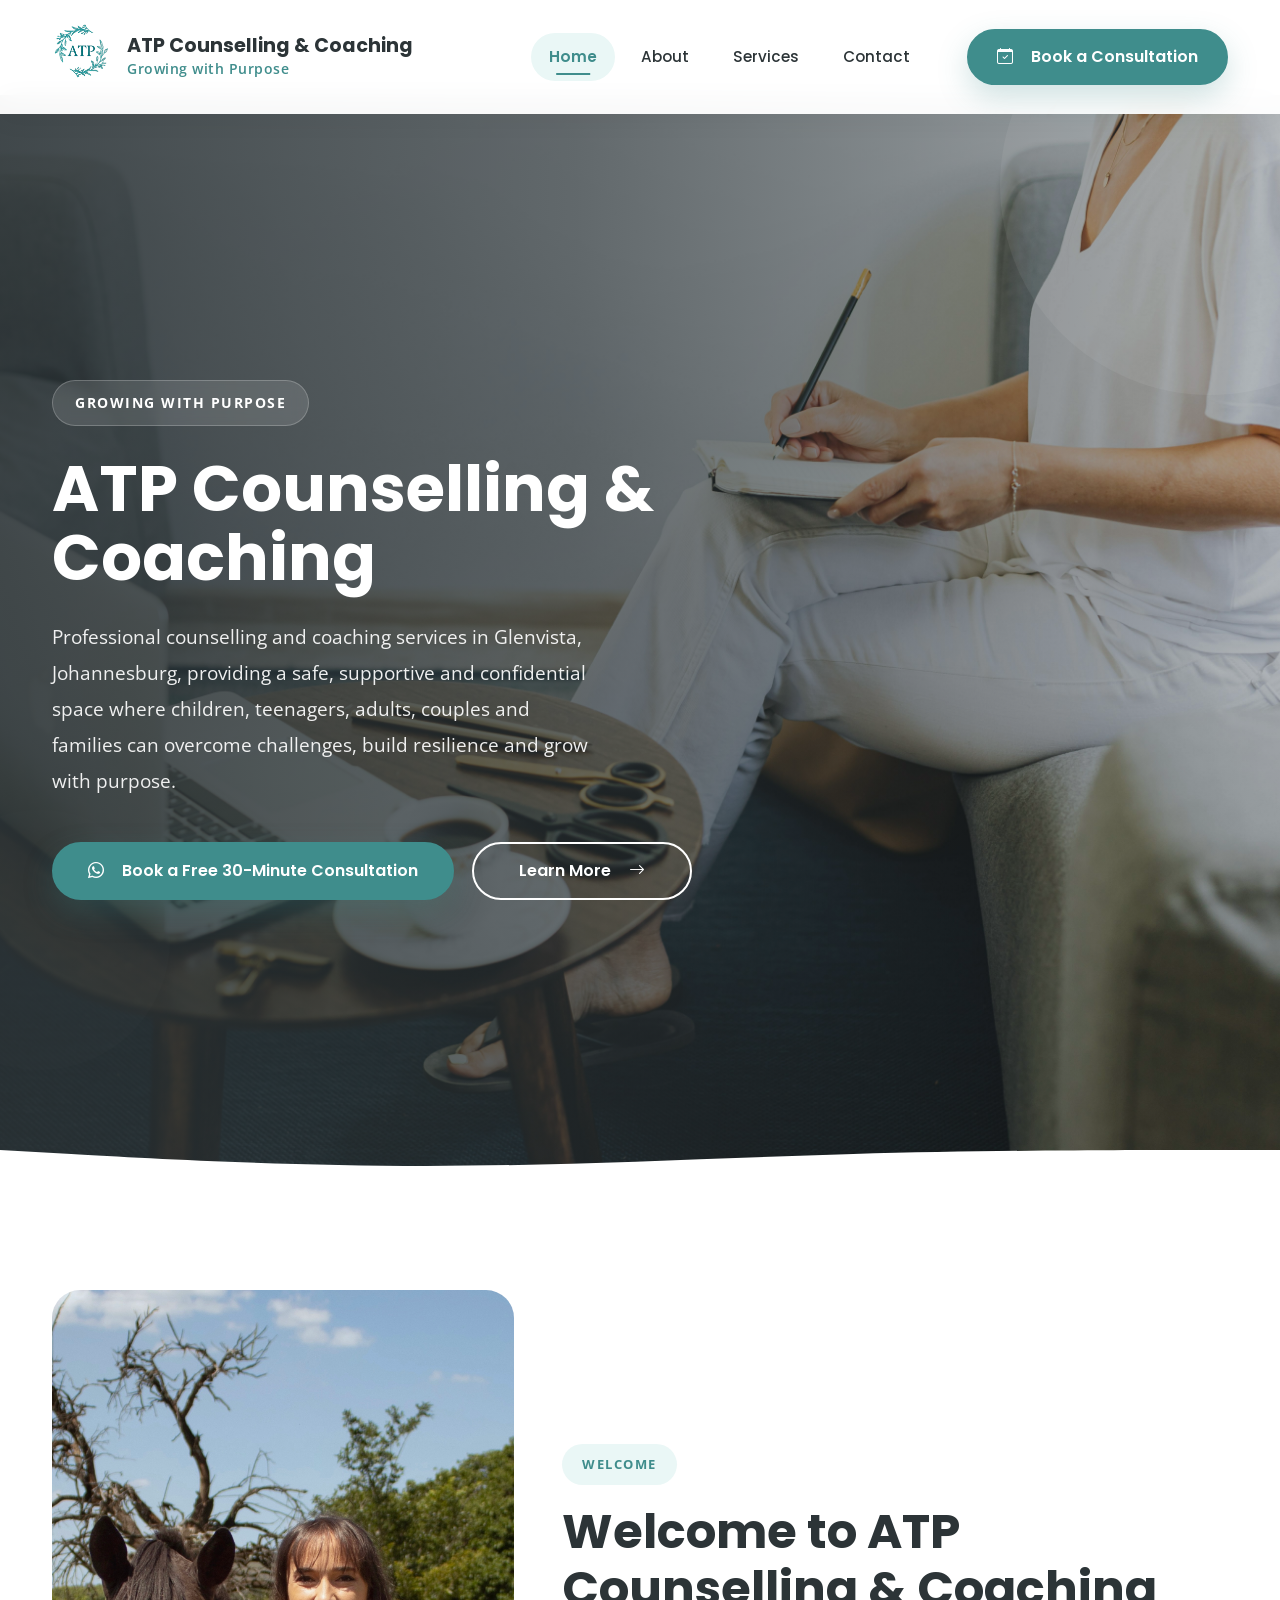
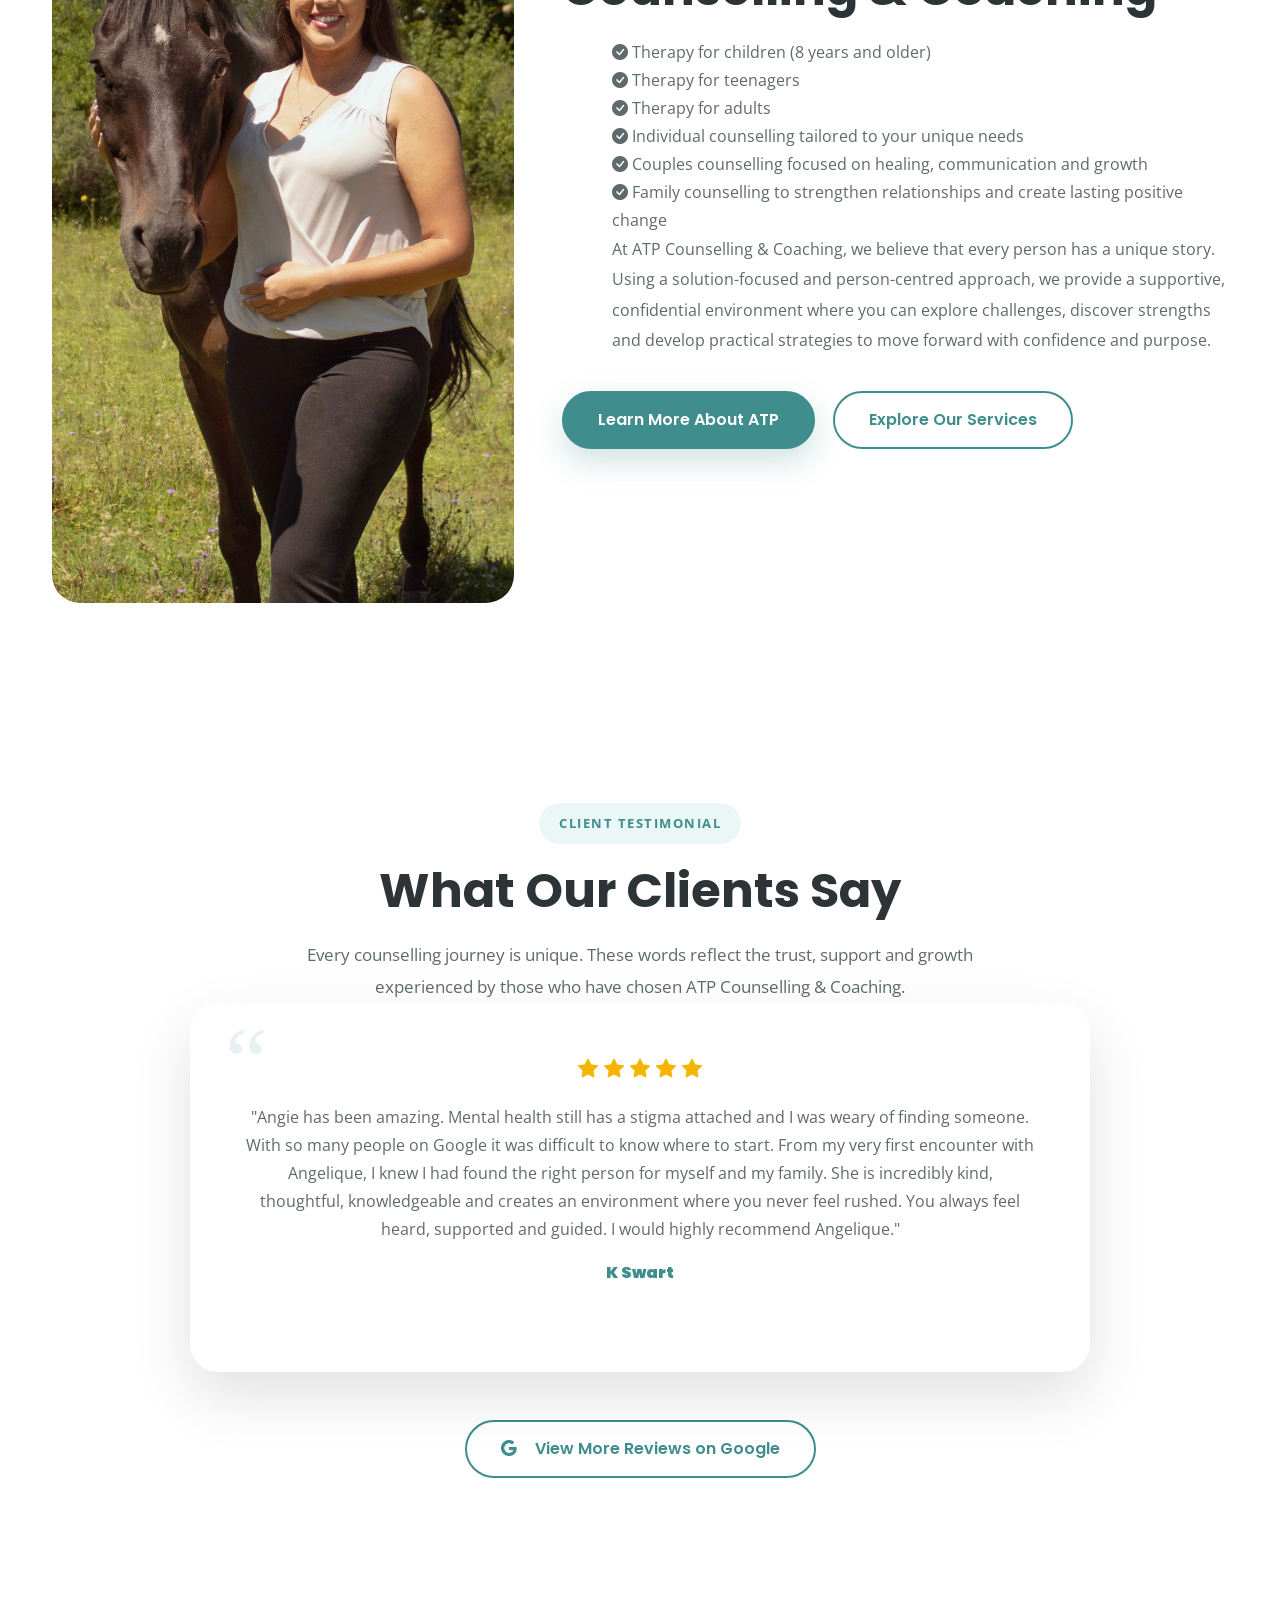
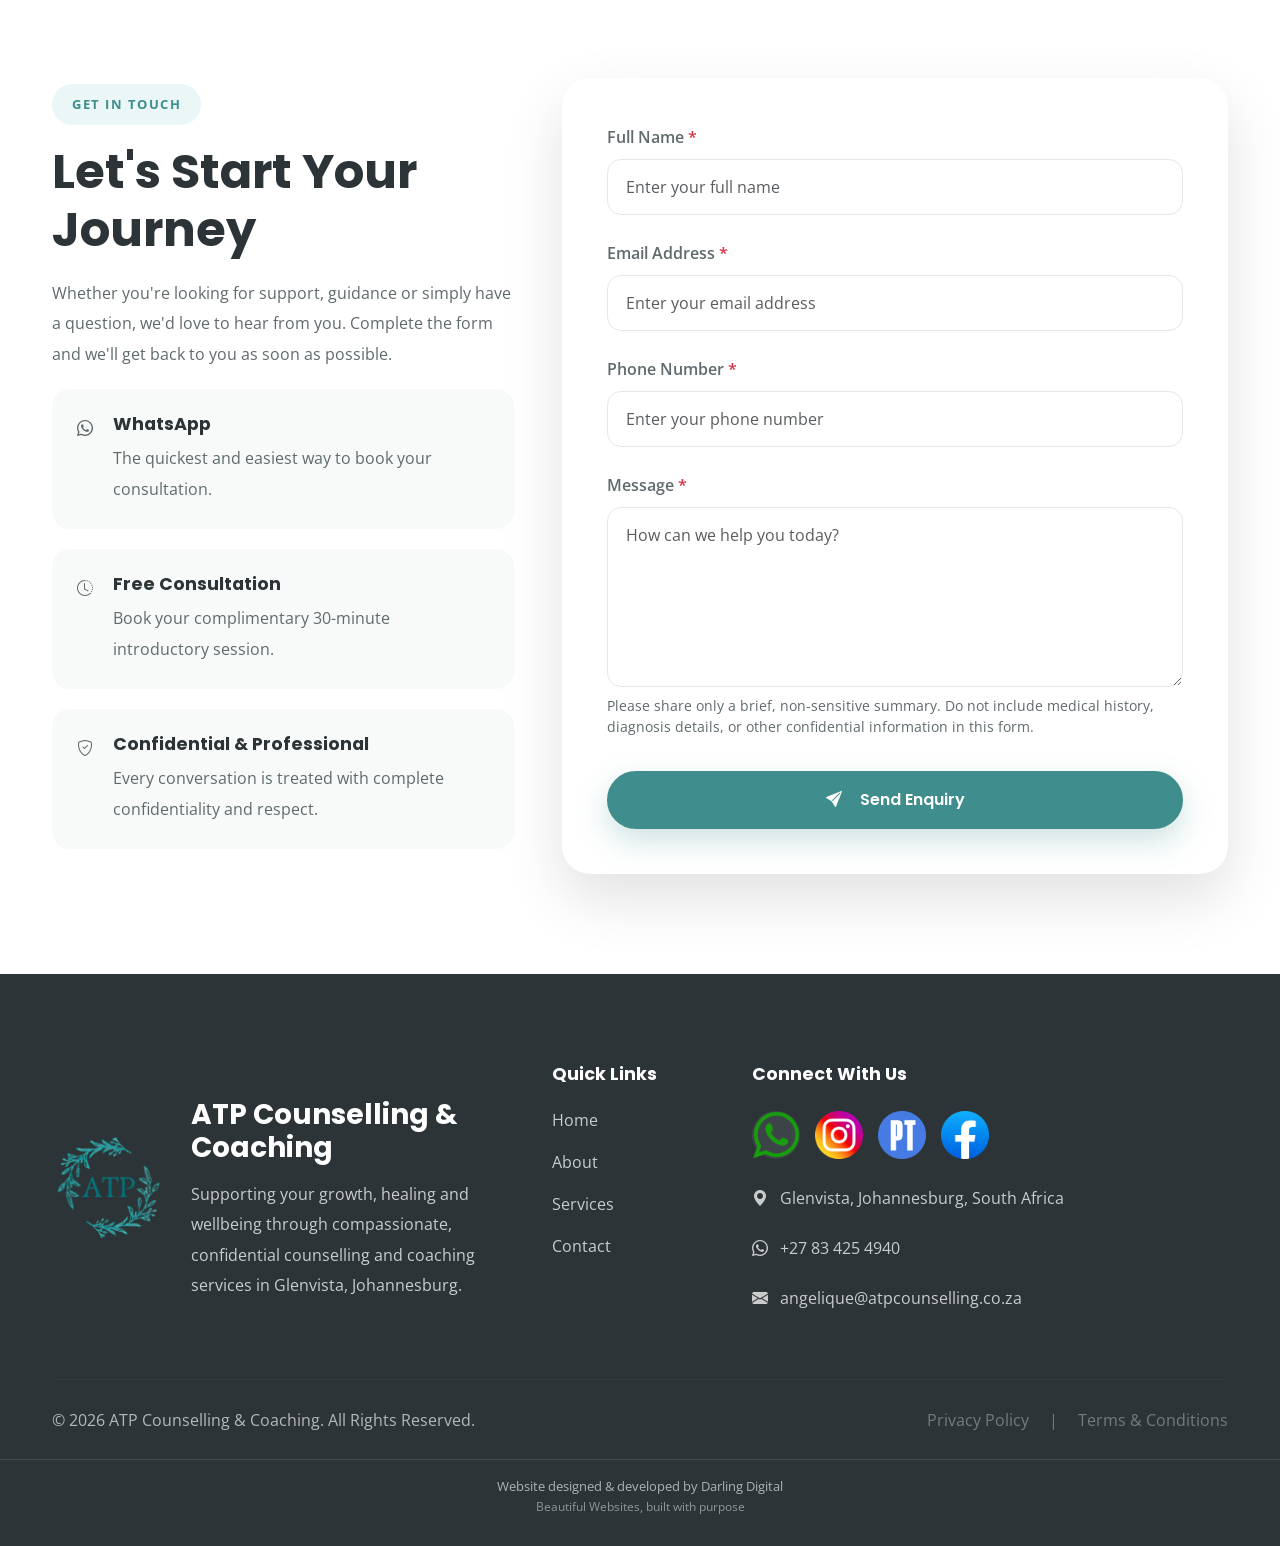
==== commit 3ab7dce9: "Fix website text encoding and display issues" ====
--- a/index.html
+++ b/index.html
@@ -1,4 +1,4 @@
-﻿<!DOCTYPE html>
+<!DOCTYPE html>
 <html lang="en">
 
 <head>
@@ -55,7 +55,10 @@
           content="https://atpcounselling.co.za/">
 
     <meta property="og:image"
-          content="https://atpcounselling.co.za/images/logo/ATP%20logo.png">
+          content="https://atpcounselling.co.za/images/logo/logo.png">
+
+    <meta property="og:image:alt" content="ATP Counselling &amp; Coaching logo">
+    <meta property="og:image:type" content="image/png">
 
     <meta property="og:site_name"
           content="ATP Counselling &amp; Coaching">
@@ -70,7 +73,7 @@
           content="Professional counselling and coaching services in Glenvista, Johannesburg.">
 
     <meta name="twitter:image"
-          content="https://atpcounselling.co.za/images/logo/ATP%20logo.png">
+          content="https://atpcounselling.co.za/images/logo/logo.png">
 
     <script type="application/ld+json">
     {
@@ -136,7 +139,7 @@
     ======================================================= -->
 
     <link rel="stylesheet"
-          href="css/style.css?v=20260811">
+          href="css/style.css?v=20261117">
 
 </head>
 
@@ -568,7 +571,11 @@
                             <div class="review-stars"
                                  aria-label="5 out of 5 stars">
 
-                                â­â­â­â­â­
+                                <i class="bi bi-star-fill" aria-hidden="true"></i>
+                                <i class="bi bi-star-fill" aria-hidden="true"></i>
+                                <i class="bi bi-star-fill" aria-hidden="true"></i>
+                                <i class="bi bi-star-fill" aria-hidden="true"></i>
+                                <i class="bi bi-star-fill" aria-hidden="true"></i>
 
                             </div>
 
--- a/css/style.css
+++ b/css/style.css
@@ -1205,7 +1205,7 @@
 
 .review-card::before {
 
-    content: "â€œ";
+    content: "“";
 
     position: absolute;
 
@@ -1225,6 +1225,10 @@
     justify-content: center;
 
     gap: 6px;
+
+    color: #F4B400;
+    font-size: 1.25rem;
+    line-height: 1;
 
     margin-bottom: 25px;
 }
@@ -3045,7 +3049,7 @@
 
 .privacy-list li::before{
 
-    content:"âœ“";
+    content:"✓";
 
     position:absolute;
 
@@ -3842,4 +3846,4 @@
 .site-footer .footer-credit .footer-credit-slogan,\n.footer .footer-credit .footer-credit-slogan {
     color: rgba(255,255,255,.48);
     font-size: .74rem;
-}+}
